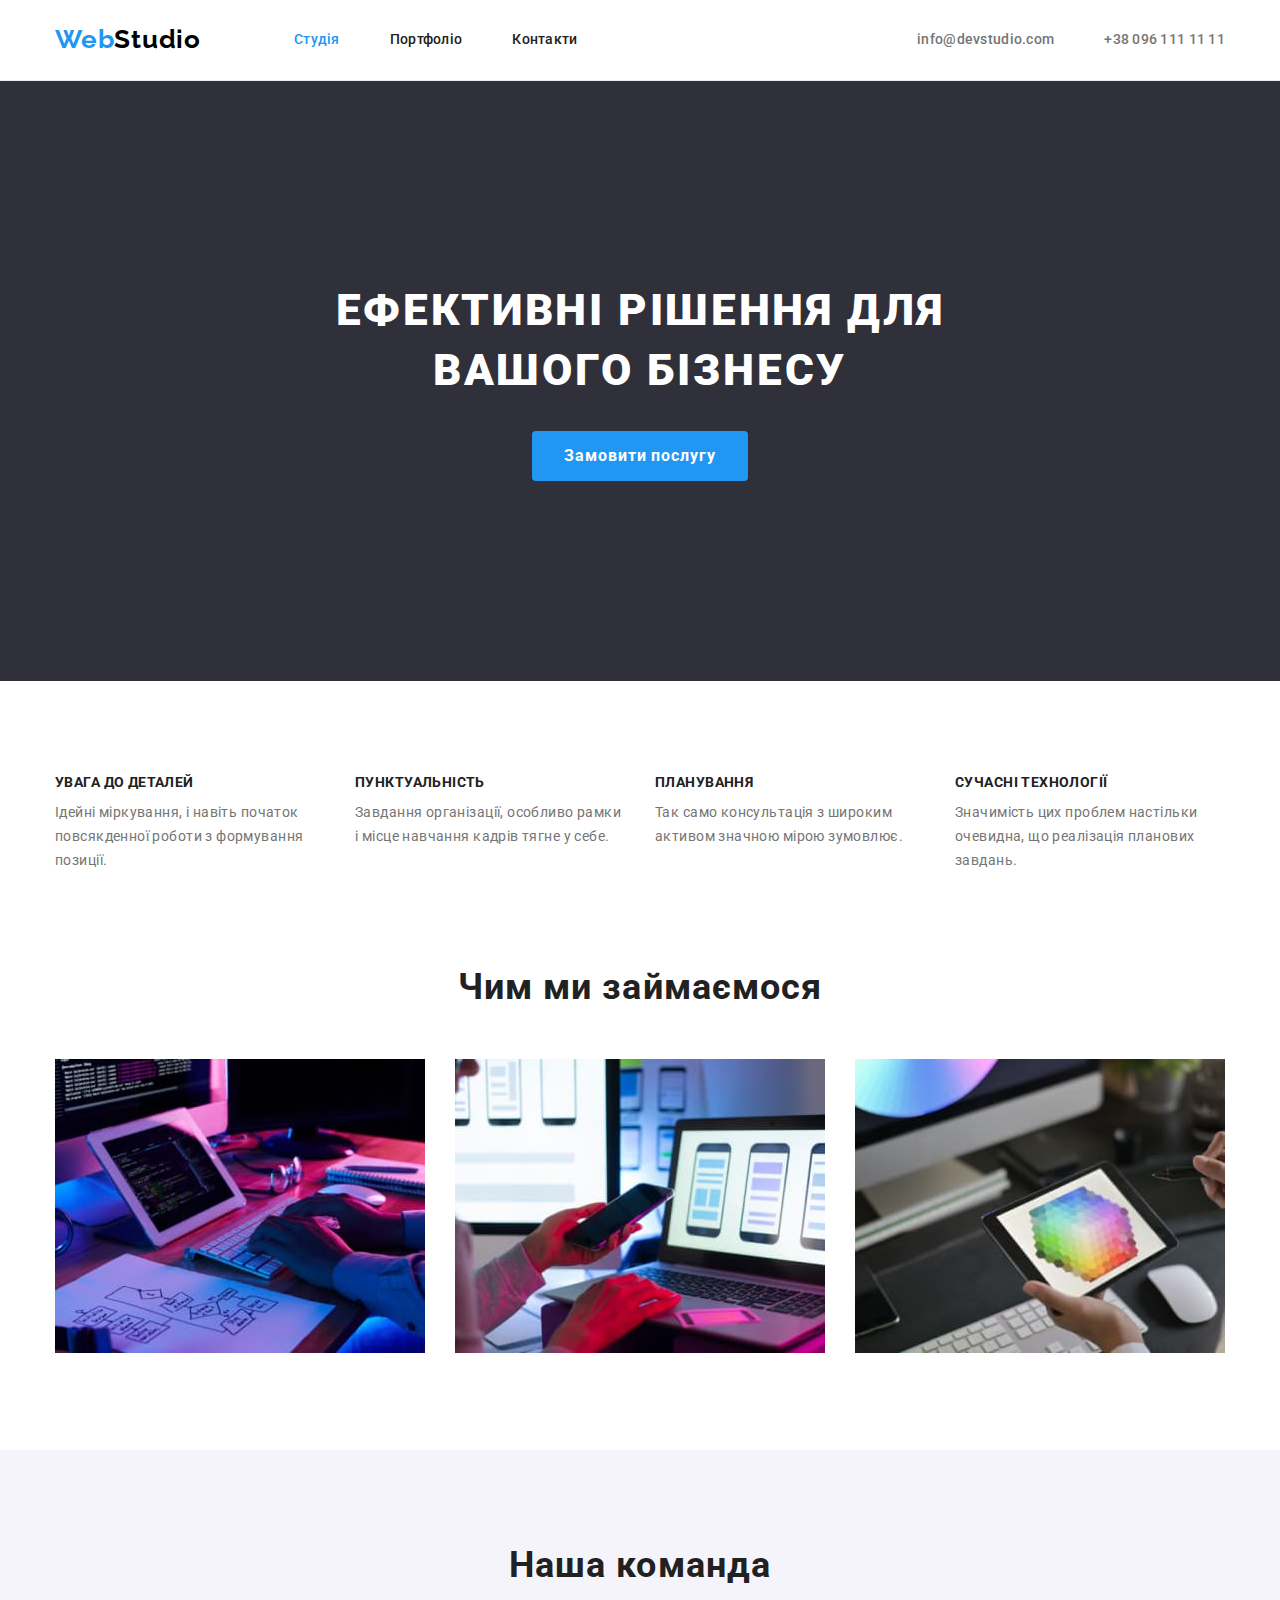
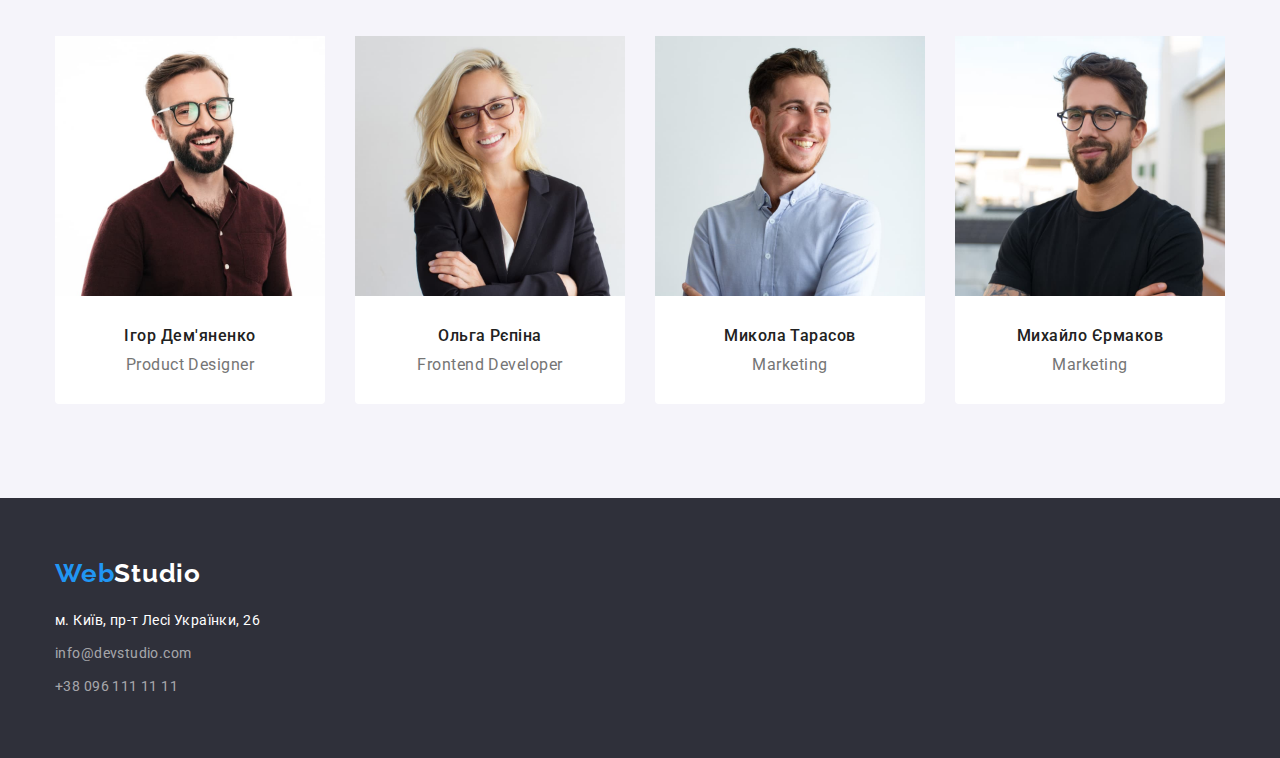
==== index.html @ 51053a0a "Copy from  HW3" ====
<!DOCTYPE html>
<html lang="uk">
<head>
    <meta charset="UTF-8">
    <meta http-equiv="X-UA-Compatible" content="IE=edge">
    <meta name="viewport" content="width=device-width, initial-scale=1.0">
    <link rel="preconnect" href="https://fonts.googleapis.com">
    <link rel="preconnect" href="https://fonts.gstatic.com" crossorigin>
    <link href="https://fonts.googleapis.com/css2?family=Raleway:wght@700&family=Roboto:wght@400;500;700;900&display=swap" rel="stylesheet">
    <link rel="stylesheet" href="https://cdnjs.cloudflare.com/ajax/libs/modern-normalize/1.1.0/modern-normalize.min.css" integrity="sha512-wpPYUAdjBVSE4KJnH1VR1HeZfpl1ub8YT/NKx4PuQ5NmX2tKuGu6U/JRp5y+Y8XG2tV+wKQpNHVUX03MfMFn9Q==" crossorigin="anonymous" referrerpolicy="no-referrer">
    <link rel="stylesheet" href="./css/styles.css">
    <title>WebStudio</title>
</head>
<body>
    <!--Шапка сайта-->
    <header class="header">
        <div class="container">
            <div class="header-container">
                <nav class="header-nav">
                    <a lang="en" href="/" class="logo">Web<span class="logo-header">Studio</span></a>
                    <ul class="site-nav list">
                        <li class="item"><a href="./index.html" class="link current">Студія</a></li>
                        <li class="item"><a href="./portfolio.html" class="link">Портфоліо</a></li>
                        <li class="item"><a href="#" class="link">Контакти</a></li>
                     </ul>
                </nav>
                <ul class="contacts list">
                    <li><a href="mailto:info@devstudio.com" class="link">info@devstudio.com</a></li>
                    <li><a href="tel:+380961111111" class="link">+38 096 111 11 11</a></li>
                </ul>
            </div>
        </div>
    </header>
    <main>
        <!--Слоган-->
        <section class="slogan">
            <h1 class="slogan-title">Ефективні рішення для вашого бізнесу</h1>
            <button type="button" class="btn-order">Замовити послугу</button>
        </section>
        
        <!--Переваги-->
        <section class="section advantages">
            <div class="container">
                <h2 class="section-title visually-hidden">Наші переваги</h2>
                <ul class="advantage-list list">
                    <li class="item">
                        <h3 class="title">Увага до деталей</h3>
                        <p class="text">Ідейні міркування, і навіть початок повсякденної роботи з формування позиції.</p>
                    </li>
                    <li class="item">
                        <h3 class="title">Пунктуальність</h3>
                        <p class="text">Завдання організації, особливо рамки і місце навчання кадрів тягне у себе.</p>
                    </li>
                    <li class="item">
                        <h3 class="title">Планування</h3>
                        <p class="text">Так само консультація з широким активом значною мірою зумовлює.</p>
                    </li>
                    <li class="item">
                        <h3 class="title">Сучасні технології</h3>
                        <p class="text">Значимість цих проблем настільки очевидна, що реалізація планових завдань.</p>             
                    </li>
                </ul>
            </div>
        </section>

        <!--Чим ми займаємося-->
        <section class="section work">
            <div class="container">
                <h2 class="section-title">Чим ми займаємося</h2>
                <ul class="work-list list">
                <li><img width="370" src="./images/printing-code-on-tablet-using-keyboard.jpg" alt="Розробник друкує код згідно з блок-схемою."></li>
                <li><img width="370" src="./images/selection-layout-on-laptop-screen.jpg" alt="Дівчина на ноутбуці підбирає дизайн відображення контенту на смартфоні."></li>
                <li><img width="370" src="./images/hexagonal-palette-ontablet-screen.jpg" alt="Дизайнер підбирає кольорову гамму на планшеті."></li>
                </ul>
            </div>
        </section>

        <!--Наша команда-->
        <section class="section team">
            <div class="container">
                <h2 class="section-title">Наша команда</h2>
                <ul class="team-list list">
                    <li class="item">
                        <img class="img" width="270" src="./images/ihor-demianenko.jpg" alt="Дизайнер проекту.">
                        <div class="card">
                            <h3 class="title">Ігор Дем'яненко</h3>
                            <p class="text" lang="en">Product Designer</p>
                        </div>
                     </li>
                    <li class="item">
                        <img class="img" width="270" src="./images/olha-riepina.jpg" alt="Фронтенд розробник.">
                        <div class="card">
                            <h3 class="title">Ольга Рєпіна</h3>
                            <p class="text" lang="en">Frontend Developer</p>
                        </div>        
                    </li>
                    <li class="item">
                        <img class="img" width="270" src="./images/mykola-tarasov.jpg" alt="Маркетолог.">
                        <div class="card">
                            <h3 class="title">Микола Тарасов</h3>
                            <p class="text" lang="en">Marketing</p>
                        </div>
                    </li>
                    <li class="item">
                        <img class="img" width="270" src="./images/mykhailo-yermakov.jpg" alt="Маркетолог.">
                        <div class="card">
                            <h3 class="title">Михайло Єрмаков</h3>
                            <p class="text" lang="en">Marketing</p>
                        </div>
                    </li>
                </ul>
            </div>
        </section>      
    </main>
    <!--Підвал сайту-->
    <footer class="footer">
        <div class="container">
            <a lang="en" href="/" class="logo">Web<span class="logo-footer">Studio</span></a>
            <address class="address">
            <ul class="list">
                <li><a href="https://goo.gl/maps/CPtrU1FHBa2aNyZL9" target="_blank" rel="noopener noreferrer nofollow" class="location link">м. Київ, пр-т Лесі Українки, 26</a></li>
                <li><a href="mailto:info@devstudio.com" class="mail link">info@devstudio.com</a></li>
                <li><a href="tel:+380961111111" class="tel link">+38 096 111 11 11</a></li>
            </ul>
            </address>
        </div>
    </footer>
</body>
</html>
---- css/styles.css ----
:root {
    --primary-text-color: #757575;
    --secondary-text-color: #212121;
    --slogan-text-color: #FFFFFF;
    --location-text-color: #FFFFFF;
    --accent-color: #2196F3;
    --logo-header: #000000;
    --logo-footer: #FFFFFF;
    --main-background-color: #FFFFFF;
    --secondary-background-color: #2F303A;
    --team-backgrond-color: #F5F4FA;
    --footer-text-color: #FFFFFF96;
    --btn-accent-text-color: #FFFFFF;
    --btn-filter-bcg-color: #F5F4FA;
    --btn-filter-border-color: transparent;
    --header-line-border-color: #ECECEC;
}

html {
    box-sizing: border-box;
}

*,
*::before,
*::after {
    box-sizing: inherit;
}

body {
    margin: 0;

    background-color: var(--main-background-color);
    color: var(--primary-text-color);

    font-family: 'Roboto', sans-serif;
    
    font-size: 14px;    
}

/* Styles reset*/

h1,
h2,
h3,
h4,
h5,
h6,
p {
    margin: 0;
}

.list {
    margin-top: 0;
    margin-bottom: 0;
    padding-left: 0;

    list-style: none;
}

.link {
    text-decoration: none;
    font-style: none;
}

.visually-hidden {
    position: absolute;
    white-space: nowrap;
    width: 1px;
    height: 1px;
    overflow: hidden;
    border: 0;
    padding: 0;
    clip: rect(0, 0, 0, 0);
    clip-path: inset(50%);
    margin: -1px;
}

/* Container*/

.container {
    margin-left: auto;
    margin-right: auto;
    padding-left: 15px;
    padding-right: 15px;

    width: 1200px;
}

/*Header*/

.header {
    border-bottom: 1px solid var(--header-line-border-color);
}

.header-container {
    display: flex;
    justify-content: space-between;
    align-items: center;
}

.header-nav {
    display: flex;    
    align-items: center;
    gap: 93px;
}

/* Logo */

.header .logo {
        display: inline-block;
        padding-top: 24px;
        padding-bottom: 25px;
}

.logo {
    color: var(--accent-color);

    font-family: 'Raleway', sans-serif;
    text-decoration: none;
    font-weight: 700;
    font-size: 26px;
    line-height: 1.19;
    letter-spacing: 0.03em;
}

.logo-header {   
    color: var(--logo-header);
}

/* Site nav */

.site-nav {
    display: flex;
    align-items: center;
    gap: 50px;

    font-weight: 500;
    line-height: 1.14;
    letter-spacing: 0.02em;
}

.site-nav .link {
        display: inline-block;
        padding-top: 32px;
        padding-bottom: 32px;
    
    color: var(--secondary-text-color);
}

.site-nav .link:hover,
.site-nav .link:focus {
    color: var(--accent-color);
}

.site-nav .current {
    color: var(--accent-color);
}

/* Contacts */

.contacts {
    display: flex;
    gap: 50px;
    
    font-weight: 500;
    line-height: 1.14;
    letter-spacing: 0.02em;
}

.contacts .link {
    display: inline-block;
    padding-top: 32px;
    padding-bottom: 32px;

    color: var(--primary-text-color);
}

.contacts .link:hover,
.contacts .link:focus {
    color: var(--accent-color);
}

/* Main */

.slogan {
    padding-top: 200px;
    padding-bottom: 200px;

    background-color: var(--secondary-background-color);

    text-align: center;
}

.slogan-title {     
    margin-bottom: 30px;
    margin-left: auto;
    margin-right: auto;      

    color: var(--slogan-text-color);

    max-width: 696px;
    font-weight: 900;
    font-size: 44px;
    line-height: 1.36;
    letter-spacing: 0.06em;
    text-transform: uppercase;
}

.btn-order {
    display: inline-block;
    margin-left: auto;
    margin-right: auto;    
    padding: 10px 32px;
    border-radius: 4px;

    background-color: var(--accent-color);
    color: var(--btn-accent-text-color);

    border-width: 0px;
    font-family: inherit;
    font-weight: 700;
    font-size: 16px;
    line-height: 1.88;
    letter-spacing: 0.06em;

    cursor: pointer;
}

    /* Section */

.section {
    padding-top: 94px;
    padding-bottom: 94px;
}

.section-title {
    color: var(--secondary-text-color);

    font-size: 36px;
    line-height: 1.17;
    text-align: center;
    letter-spacing: 0.03em;
}

        /*Work*/

.section.work {
    padding-top: 0;
}

.work-list {
    display: flex;
    justify-content: space-between;
}

        /* Advantages */

.advantage-list {
    display: flex;
    justify-content: space-between;
}

.advantages .item {
    max-width: 270px;
}

.advantages .title {
    margin-bottom: 10px;

    color: var(--secondary-text-color);

    font-size: 14px;
    line-height: 1.14;
    text-transform: uppercase;
    letter-spacing: 0.03em;
}

.advantages .text {   
    font-weight: 400;
    line-height: 1.71;
    letter-spacing: 0.03em;
}

        /*Our Work*/

.work {
    margin-top: 0px;
}

.work .section-title {
    margin-bottom: 50px;
}
        /* Team */

.team {
    padding-top: 94px;
    padding-bottom: 94px;

    background-color: var(--team-backgrond-color);
}

.team .section-title {
    margin-bottom: 50px;
}

.team-list {
    display: flex;
    justify-content: space-between;


    text-align: center;
}


.team .card {
    padding-top: 30px;
    padding-bottom: 30px;
    width: 270px;

    background-color: var(--main-background-color);

    border-radius: 0px 0px 4px 4px;
}

.team .title {
    margin-bottom: 10px;

    color: var(--secondary-text-color);

    font-weight: 500;
    font-size: 16px;
    line-height: 1.19; 
    text-align: center;
    letter-spacing: 0.03em;
}

.team .text { 
    font-weight: 400;
    font-size: 16px;
    line-height: 1.19;
    text-align: center;
    letter-spacing: 0.03em;   
}

.team .img {
    display: block;

    max-width: 100%;
    height: auto;
}

        /* Portfolio - Filter */

.btn-filter {
    padding: 6px 22px;
    border-radius: 4px;

    background-color: var(--btn-filter-bcg-color);
    color: var(--secondary-text-color);
    border-color: var(--btn-filter-border-color);

    font-family: inherit;    
    font-weight: 500;
    font-size: 16px;
    line-height: 1.62;    
    letter-spacing: inherit;
    letter-spacing: 0.03em;

    cursor: pointer;
}

.btn-filter:hover,
.btn-filter:focus {
    background-color: var(--accent-color);
    color: var(--btn-accent-text-color);
    border-color: var(--btn-filter-border-color);
}


        /*Filter Portfolio*/

.filter-list {
    display: flex;
    justify-content: center;
    gap:  8px;

    margin-bottom: 50px;
}

         /*Projects Portfolio*/

.projects-list {
    display: flex;
    flex-wrap: wrap;
    gap: 30px;
}

.projects-list .card {
    flex-basis: calc((100% - 2*30px) / 3);
}

.projects .title {
    color: var(--secondary-text-color);

    font-size: 18px;
    line-height: 2;    
    letter-spacing: 0.06em;
}

.projects .type {
    color: var(--primary-text-color);

    font-weight: 400;
    font-size: 16px;
    line-height: 1.88;
    letter-spacing: 0.03em;
}

.caption {
    padding: 20px 24px;

    width: 370px;
    border-left: 1px solid #EEEEEE;
    border-right: 1px solid #EEEEEE;
    border-bottom: 1px solid #EEEEEE;
}

.card .img {
    display: block;
    
    max-width: 100%;
    height: auto;
}

/* Footer */

.footer {
    padding-top: 60px;
    padding-bottom: 60px;

    background-color: var(--secondary-background-color);
}

.footer .logo {
    display: inline-block;
    margin-bottom: 20px;
}

.logo-footer {
    color: var(--logo-footer);
}

    /* Address */


.address .link {
    display: inline-block;
    margin-bottom: 9px;

    color: var(--footer-text-color);

    font-weight: 400;
    font-style: normal;
    line-height: 1.71;
    letter-spacing: 0.03em;
}

.address .link:hover,
.address .link:focus {
    color: var(--accent-color);    
}

.address .location {
    color: var(--location-text-color);
}

.address .tel {
    display: inlinea-block;
    margin-bottom: 0px;
}
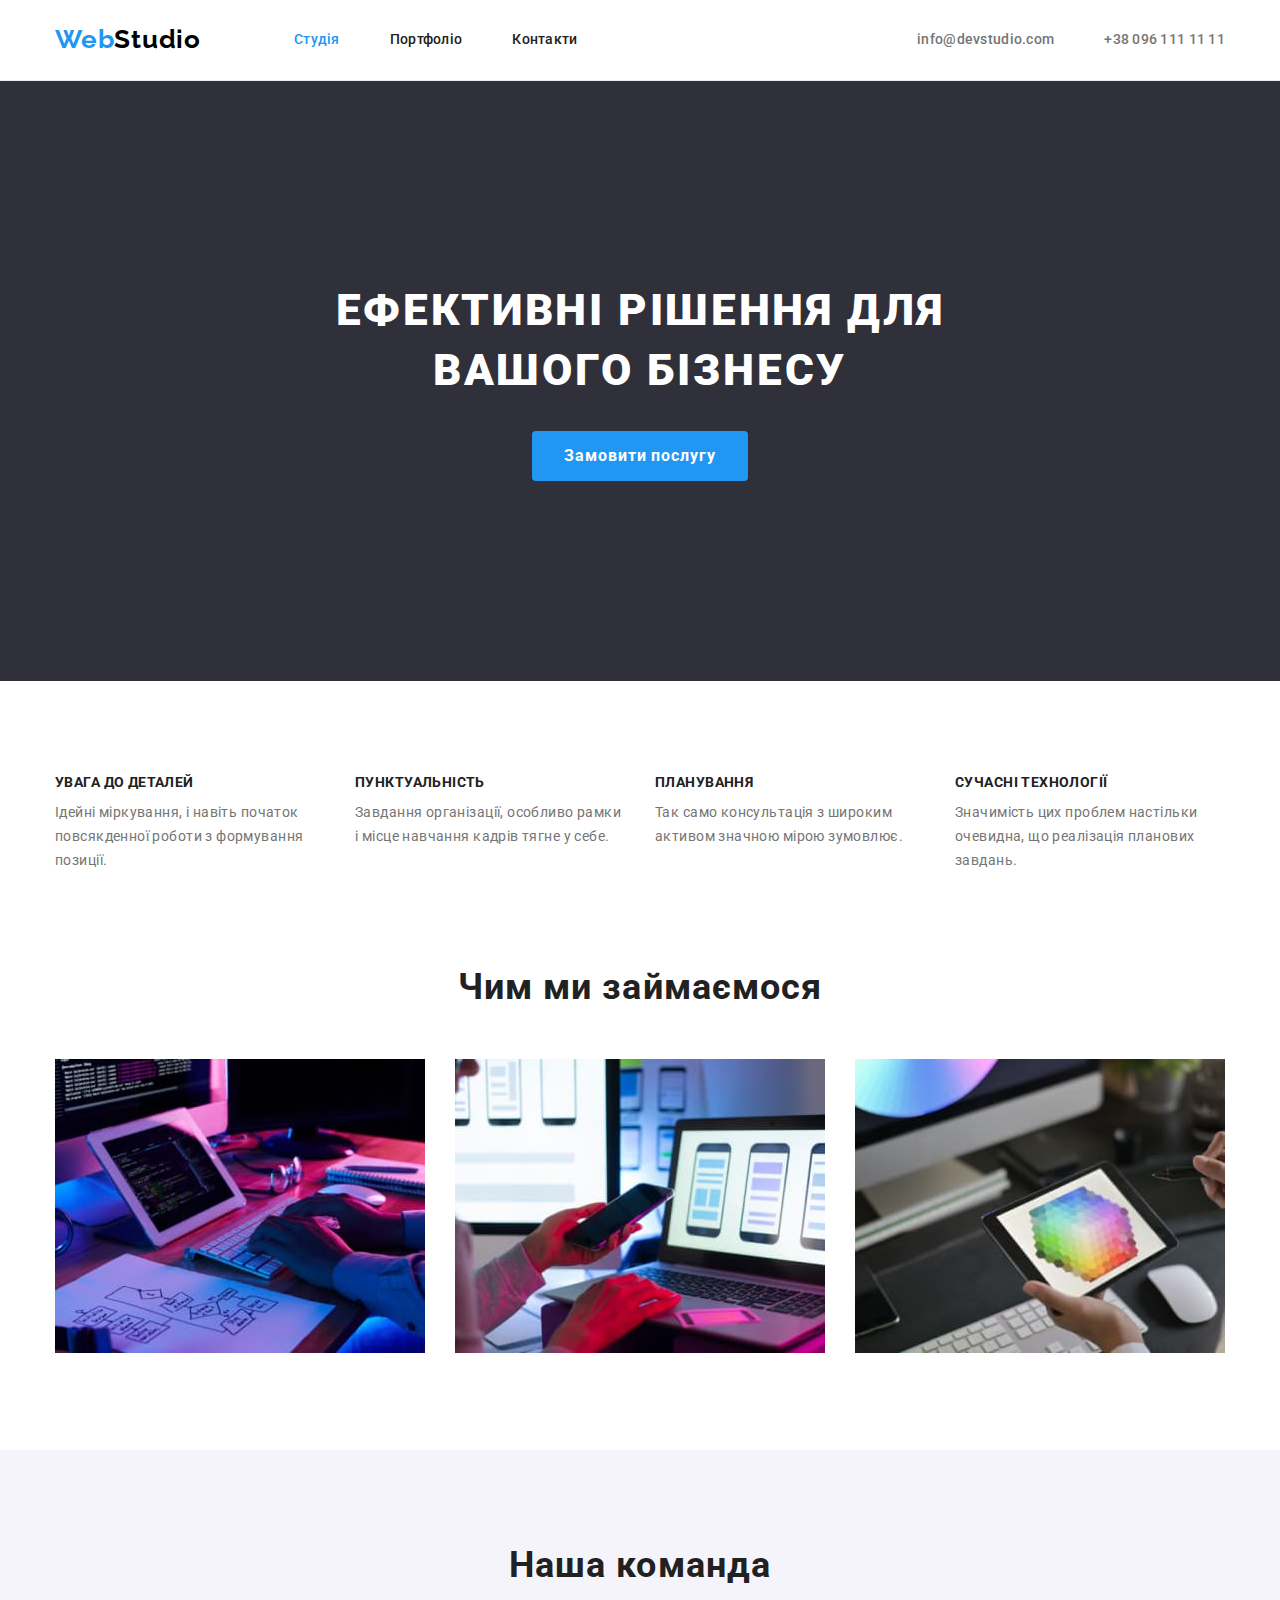
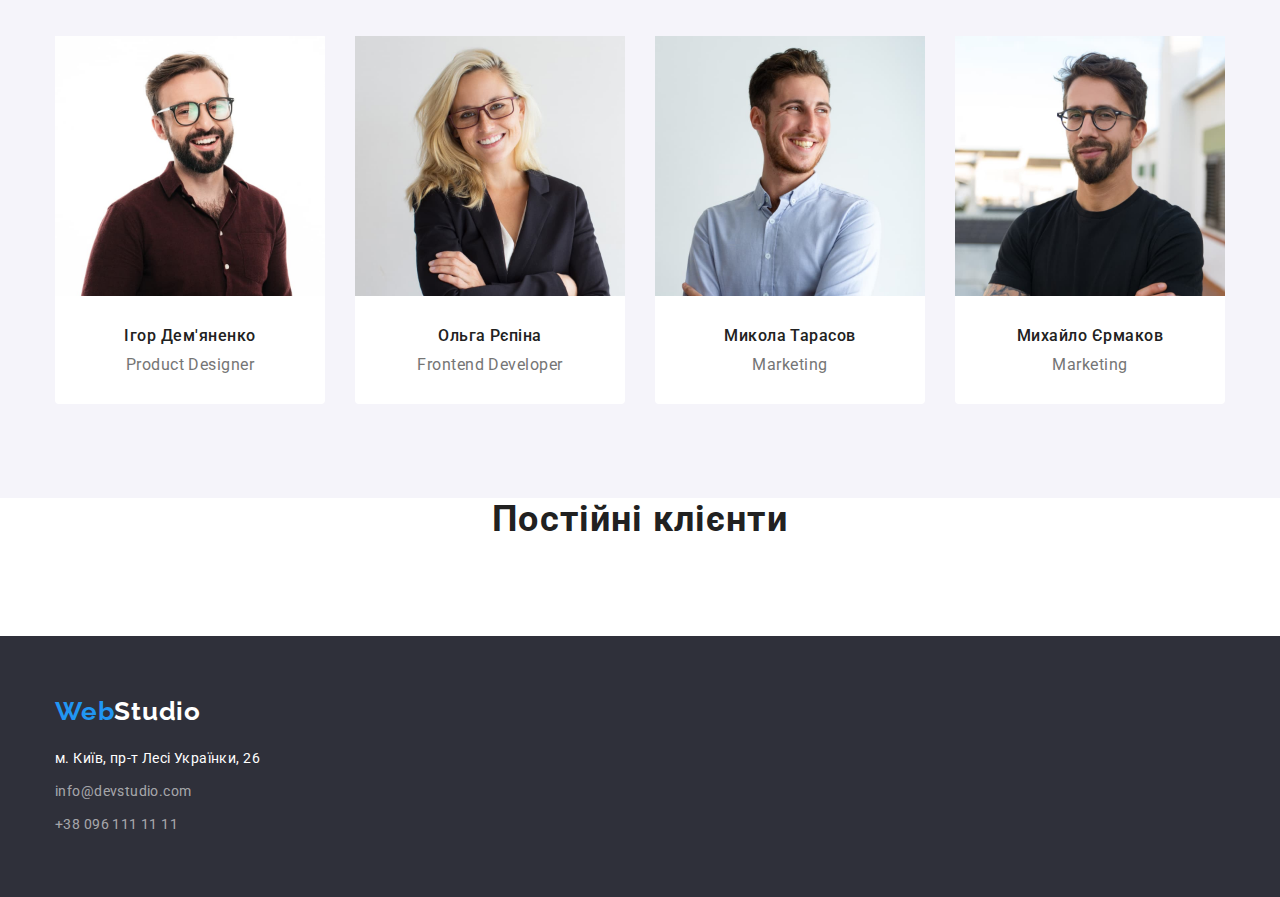
==== commit 9cfb9f03: "Add section Clients" ====
--- a/index.html
+++ b/index.html
@@ -110,7 +110,38 @@
                     </li>
                 </ul>
             </div>
-        </section>      
+        </section>
+        <section class="sectiion clients">
+            <div class="container">
+                <h2 class="section-title">Постійні клієнти</h2>
+                <ul class="list">
+                    <li><a href="#" class="link">
+                            <img src="" alt="">
+                        </a>
+                    </li>
+                    <li><a href="#" class="link">
+                            <img src="" alt="">
+                        </a>
+                    </li>
+                    <li><a href="#" class="link">
+                            <img src="" alt="">
+                        </a>
+                    </li>
+                    <li><a href="#" class="link">
+                            <img src="" alt="">
+                        </a>
+                    </li>
+                    <li><a href="#" class="link">
+                            <img src="" alt="">
+                        </a>
+                    </li>
+                    <li><a href="#" class="link">
+                            <img src="" alt="">
+                        </a>
+                    </li>
+                </ul>
+            </div>
+        </section>       
     </main>
     <!--Підвал сайту-->
     <footer class="footer">
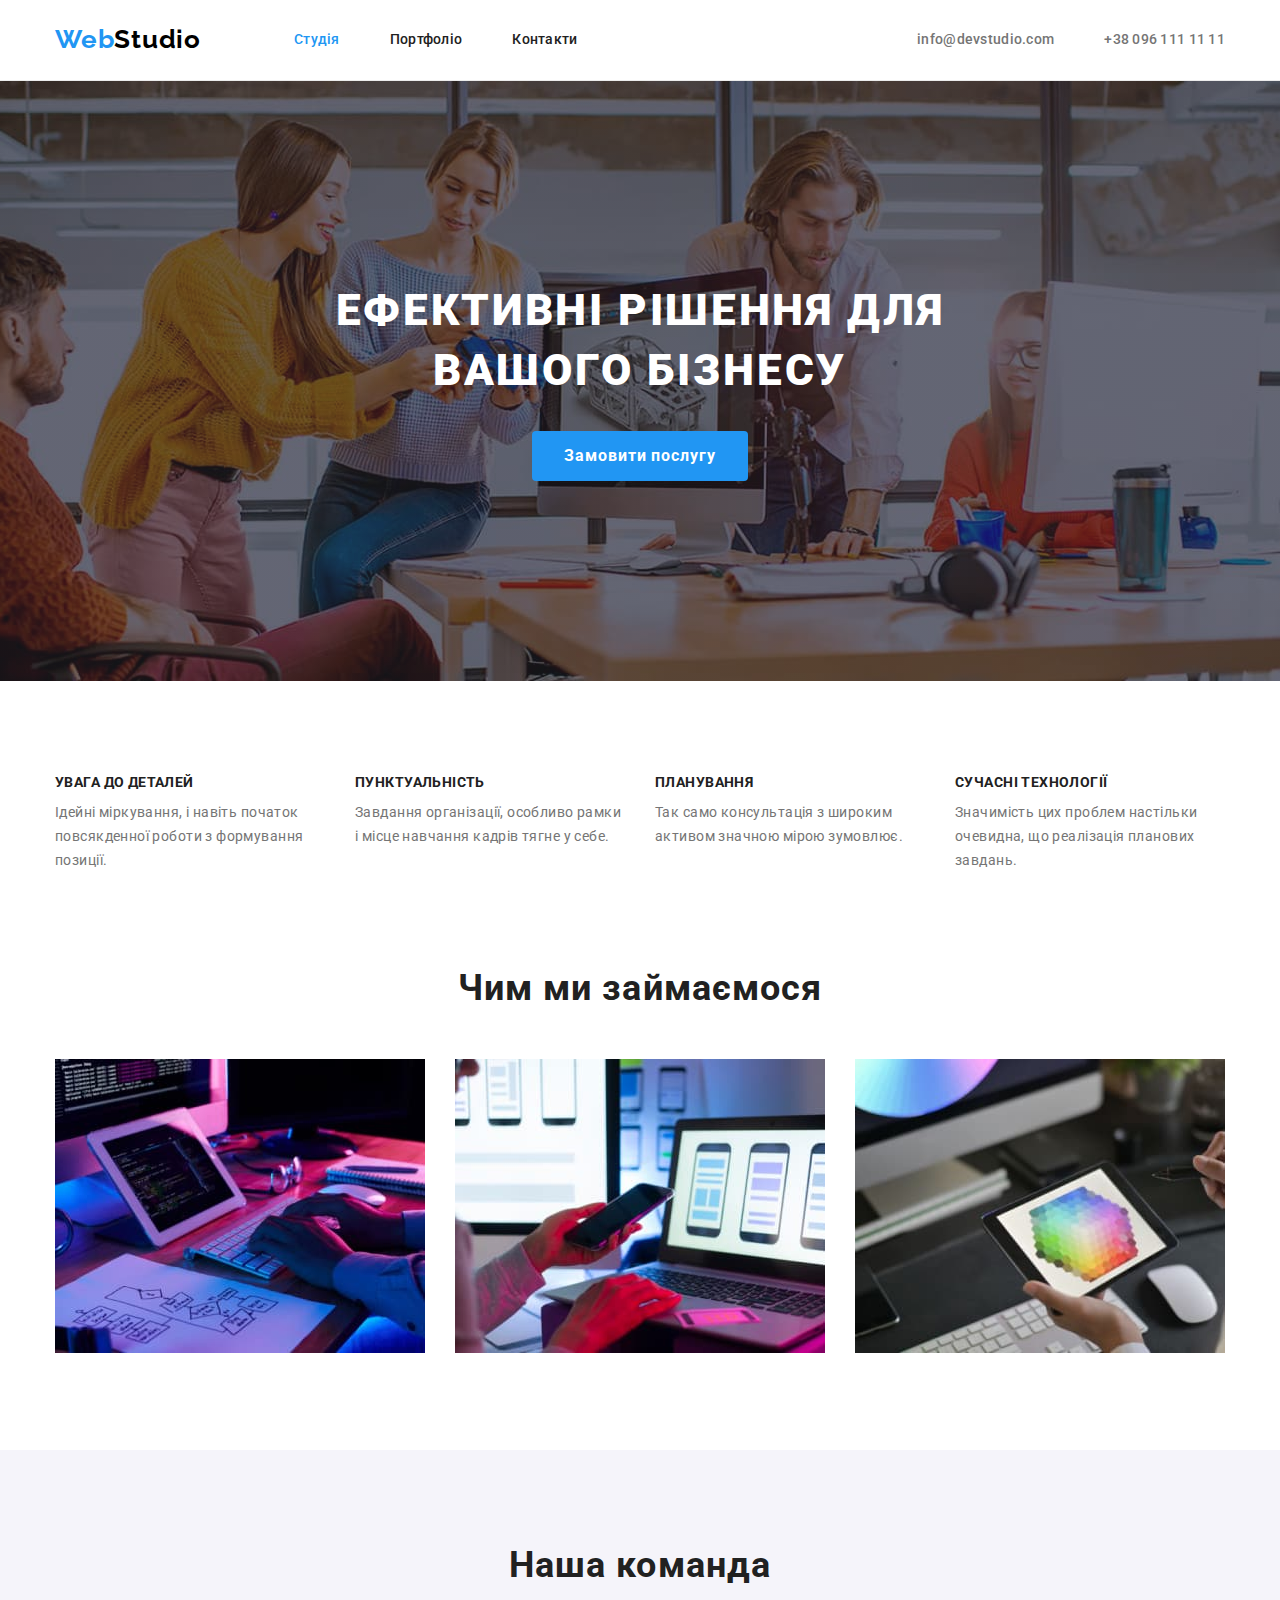
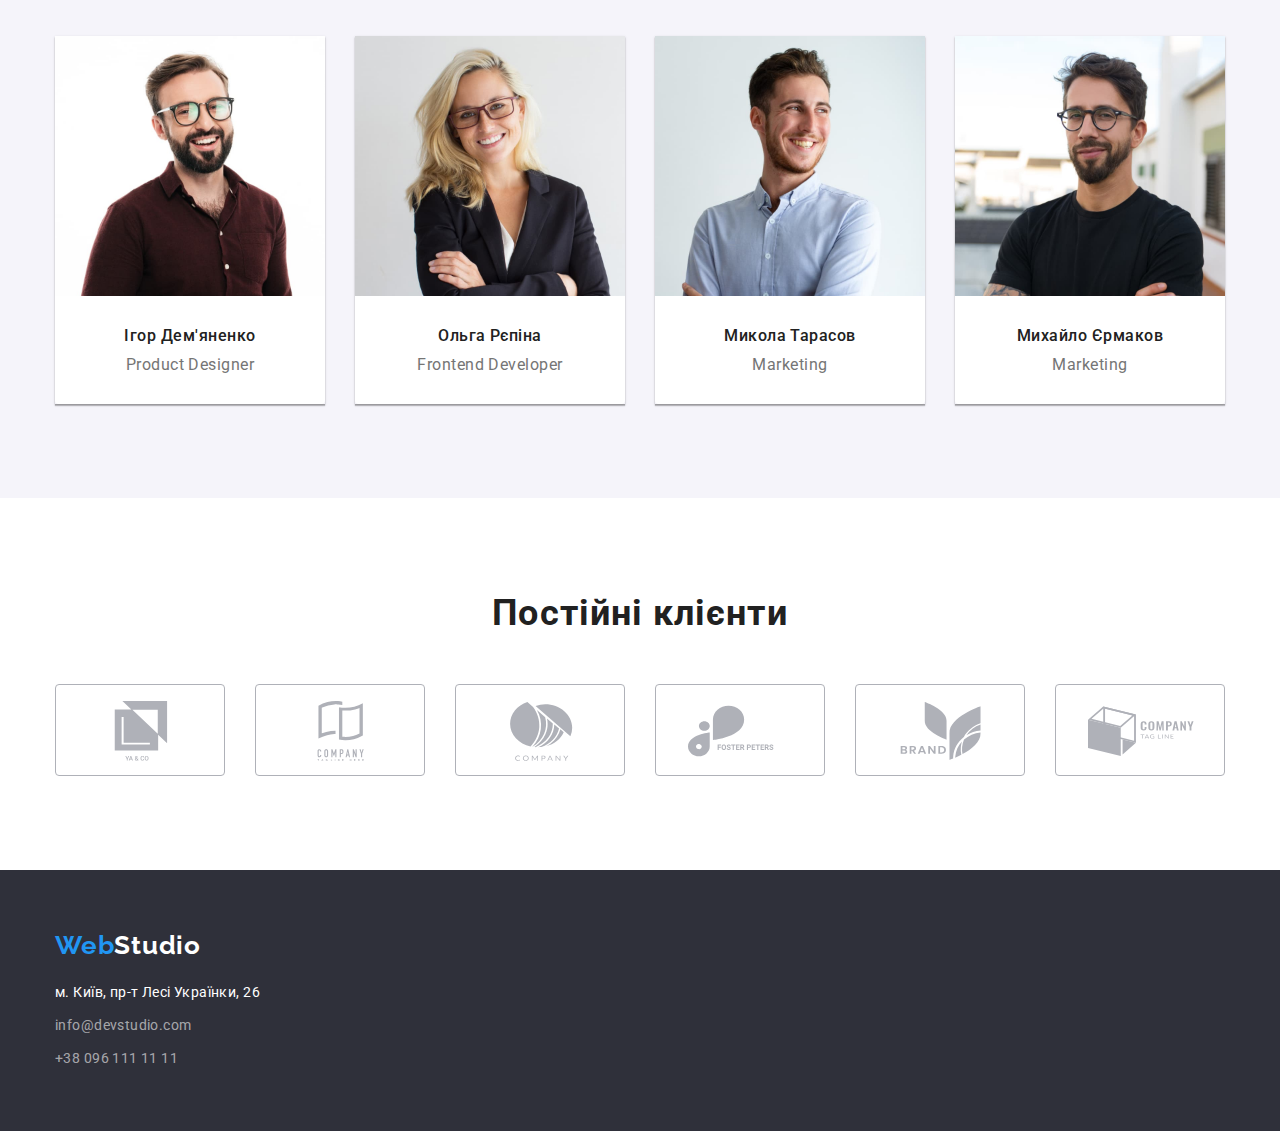
==== commit 488906c1: "Create Clients in index.html + Optimized :root" ====
--- a/index.html
+++ b/index.html
@@ -35,7 +35,7 @@
         <!--Слоган-->
         <section class="slogan">
             <h1 class="slogan-title">Ефективні рішення для вашого бізнесу</h1>
-            <button type="button" class="btn-order">Замовити послугу</button>
+            <button type="button" class="button btn-order">Замовити послугу</button>
         </section>
         
         <!--Переваги-->
@@ -111,32 +111,50 @@
                 </ul>
             </div>
         </section>
-        <section class="sectiion clients">
+        <section class="section clients">
             <div class="container">
                 <h2 class="section-title">Постійні клієнти</h2>
-                <ul class="list">
-                    <li><a href="#" class="link">
-                            <img src="" alt="">
+                <ul class="clients-list list">
+                    <li class="item">
+                        <a href="#" class="clients-link link">
+                            <svg class="clients-icon">
+                                <use href="./images/icons.svg#icon-client-1"></use>
+                            </svg>
                         </a>
                     </li>
-                    <li><a href="#" class="link">
-                            <img src="" alt="">
+                    <li class="item">
+                        <a href="#" class="clients-link link">
+                            <svg class="clients-icon">
+                                <use href="./images/icons.svg#icon-client-2"></use>
+                            </svg>
                         </a>
                     </li>
-                    <li><a href="#" class="link">
-                            <img src="" alt="">
+                    <li class="item">
+                        <a href="#" class="clients-link link">
+                            <svg class="clients-icon">
+                                <use href="./images/icons.svg#icon-client-3"></use>
+                            </svg>
                         </a>
                     </li>
-                    <li><a href="#" class="link">
-                            <img src="" alt="">
+                    <li class="item">
+                        <a href="#" class="clients-link link">
+                            <svg class="clients-icon">
+                                <use href="./images/icons.svg#icon-client-4"></use>
+                            </svg>
                         </a>
                     </li>
-                    <li><a href="#" class="link">
-                            <img src="" alt="">
+                    <li class="item">
+                        <a href="#" class="clients-link link">
+                            <svg class="clients-icon">
+                                <use href="./images/icons.svg#icon-client-5"></use>
+                            </svg>
                         </a>
                     </li>
-                    <li><a href="#" class="link">
-                            <img src="" alt="">
+                    <li class="item">
+                        <a href="#" class="clients-link link">
+                            <svg class="clients-icon">
+                                <use href="./images/icons.svg#icon-client-6"></use>
+                            </svg>
                         </a>
                     </li>
                 </ul>
--- a/css/styles.css
+++ b/css/styles.css
@@ -1,20 +1,24 @@
 
 :root {
+    --main-background-color: #FFFFFF;
+    --secondary-background-color: #2F303A;
     --primary-text-color: #757575;
-    --secondary-text-color: #212121;
-    --slogan-text-color: #FFFFFF;
-    --location-text-color: #FFFFFF;
+    --secondary-text-color: #212121;    
     --accent-color: #2196F3;
     --logo-header: #000000;
     --logo-footer: #FFFFFF;
-    --main-background-color: #FFFFFF;
-    --secondary-background-color: #2F303A;
+    --header-line-border-color: #ECECEC;
+    --slogan-text-color: #FFFFFF;    
     --team-backgrond-color: #F5F4FA;
-    --footer-text-color: #FFFFFF96;
+    --socials-icon-fill: #AFB1B8;
+    --clients-icon-fill: #AFB1B8;
+    --clients-border-color: #AFB1B8;
     --btn-accent-text-color: #FFFFFF;
     --btn-filter-bcg-color: #F5F4FA;
-    --btn-filter-border-color: transparent;
-    --header-line-border-color: #ECECEC;
+    --btn-filter-border-color: transparent;    
+    --project-caption-border-color: #EEEEEE;
+    --footer-text-color: #FFFFFF96;
+    --location-text-color: #FFFFFF;
 }
 
 html {
@@ -34,8 +38,8 @@
     color: var(--primary-text-color);
 
     font-family: 'Roboto', sans-serif;
-    
-    font-size: 14px;    
+    font-size: 14px;
+
 }
 
 /* Styles reset*/
@@ -48,6 +52,11 @@
 h6,
 p {
     margin: 0;
+}
+
+.button {
+    padding: 0;
+    border: 0;
 }
 
 .list {
@@ -184,10 +193,17 @@
 /* Main */
 
 .slogan {
+    max-width: 1600px;
+    height: 600px;
     padding-top: 200px;
     padding-bottom: 200px;
-
+    margin-left: auto;
+    margin-right: auto;
+    
     background-color: var(--secondary-background-color);
+    background-image: linear-gradient(rgba(47, 48, 58, 0.4), rgba(47, 48, 58, 0.4)), url(../images/background-slogan.jpg);
+    background-size: cover;
+    background-position: center;
 
     text-align: center;
 }
@@ -216,6 +232,7 @@
 
     background-color: var(--accent-color);
     color: var(--btn-accent-text-color);
+    border-color: var(--accent-color);
 
     border-width: 0px;
     font-family: inherit;
@@ -227,6 +244,11 @@
     cursor: pointer;
 }
 
+/* .btn-order:hover,
+.btn-order:focus {
+    outline: 0;
+} */
+
     /* Section */
 
 .section {
@@ -310,6 +332,10 @@
 
 
     text-align: center;
+}
+
+.team .item {
+    box-shadow: 0px 1px 3px rgba(0, 0, 0, 0.12), 0px 1px 1px rgba(0, 0, 0, 0.14), 0px 2px 1px rgba(0, 0, 0, 0.2);
 }
 
 
@@ -350,6 +376,45 @@
     height: auto;
 }
 
+        /* Clients */
+
+.clients .section-title {
+    margin-bottom: 50px;
+}
+
+.clients-list {
+    display: flex;
+    justify-content: space-between;
+}
+
+.clients .link {
+    display: block; 
+    width: 170px;
+    height: 92px;
+    padding: 16px 32px;
+
+    border: 1px solid var(--clients-border-color);
+    border-radius: 4px;
+}
+
+.clients-link:hover .clients-icon
+ {
+    fill: var(--accent-color);    
+}
+
+.clients-link:hover {
+    border-color: var(--accent-color);
+}
+
+.clients-icon {
+    display: block;
+    width: 106px;
+    height: 60px;
+        
+    background-color: var(--main-background-color);
+    fill: var(--clients-icon-fill);
+}
+
         /* Portfolio - Filter */
 
 .btn-filter {
@@ -368,13 +433,21 @@
     letter-spacing: 0.03em;
 
     cursor: pointer;
+
+    border: none;
 }
 
 .btn-filter:hover,
-.btn-filter:focus {
+.btn-filter:focus,
+.btn-filter:active {
     background-color: var(--accent-color);
     color: var(--btn-accent-text-color);
     border-color: var(--btn-filter-border-color);
+
+    box-shadow: 0px 3px 1px rgba(0, 0, 0, 0.1), 0px 1px 2px rgba(0, 0, 0, 0.08), 0px 2px 2px rgba(0, 0, 0, 0.12);
+    
+    border: none;
+    /* outline: none; */
 }
 
 
@@ -421,9 +494,13 @@
     padding: 20px 24px;
 
     width: 370px;
-    border-left: 1px solid #EEEEEE;
-    border-right: 1px solid #EEEEEE;
-    border-bottom: 1px solid #EEEEEE;
+    border-left: 1px solid var(--project-caption-border-color);
+    border-right: 1px solid var(--project-caption-border-color);
+    border-bottom: 1px solid var(--project-caption-border-color);
+}
+
+.card:hover {
+    box-shadow: 0px 1px 1px rgba(0, 0, 0, 0.12), 0px 4px 4px rgba(0, 0, 0, 0.06), 1px 4px 6px rgba(0, 0, 0, 0.16);
 }
 
 .card .img {
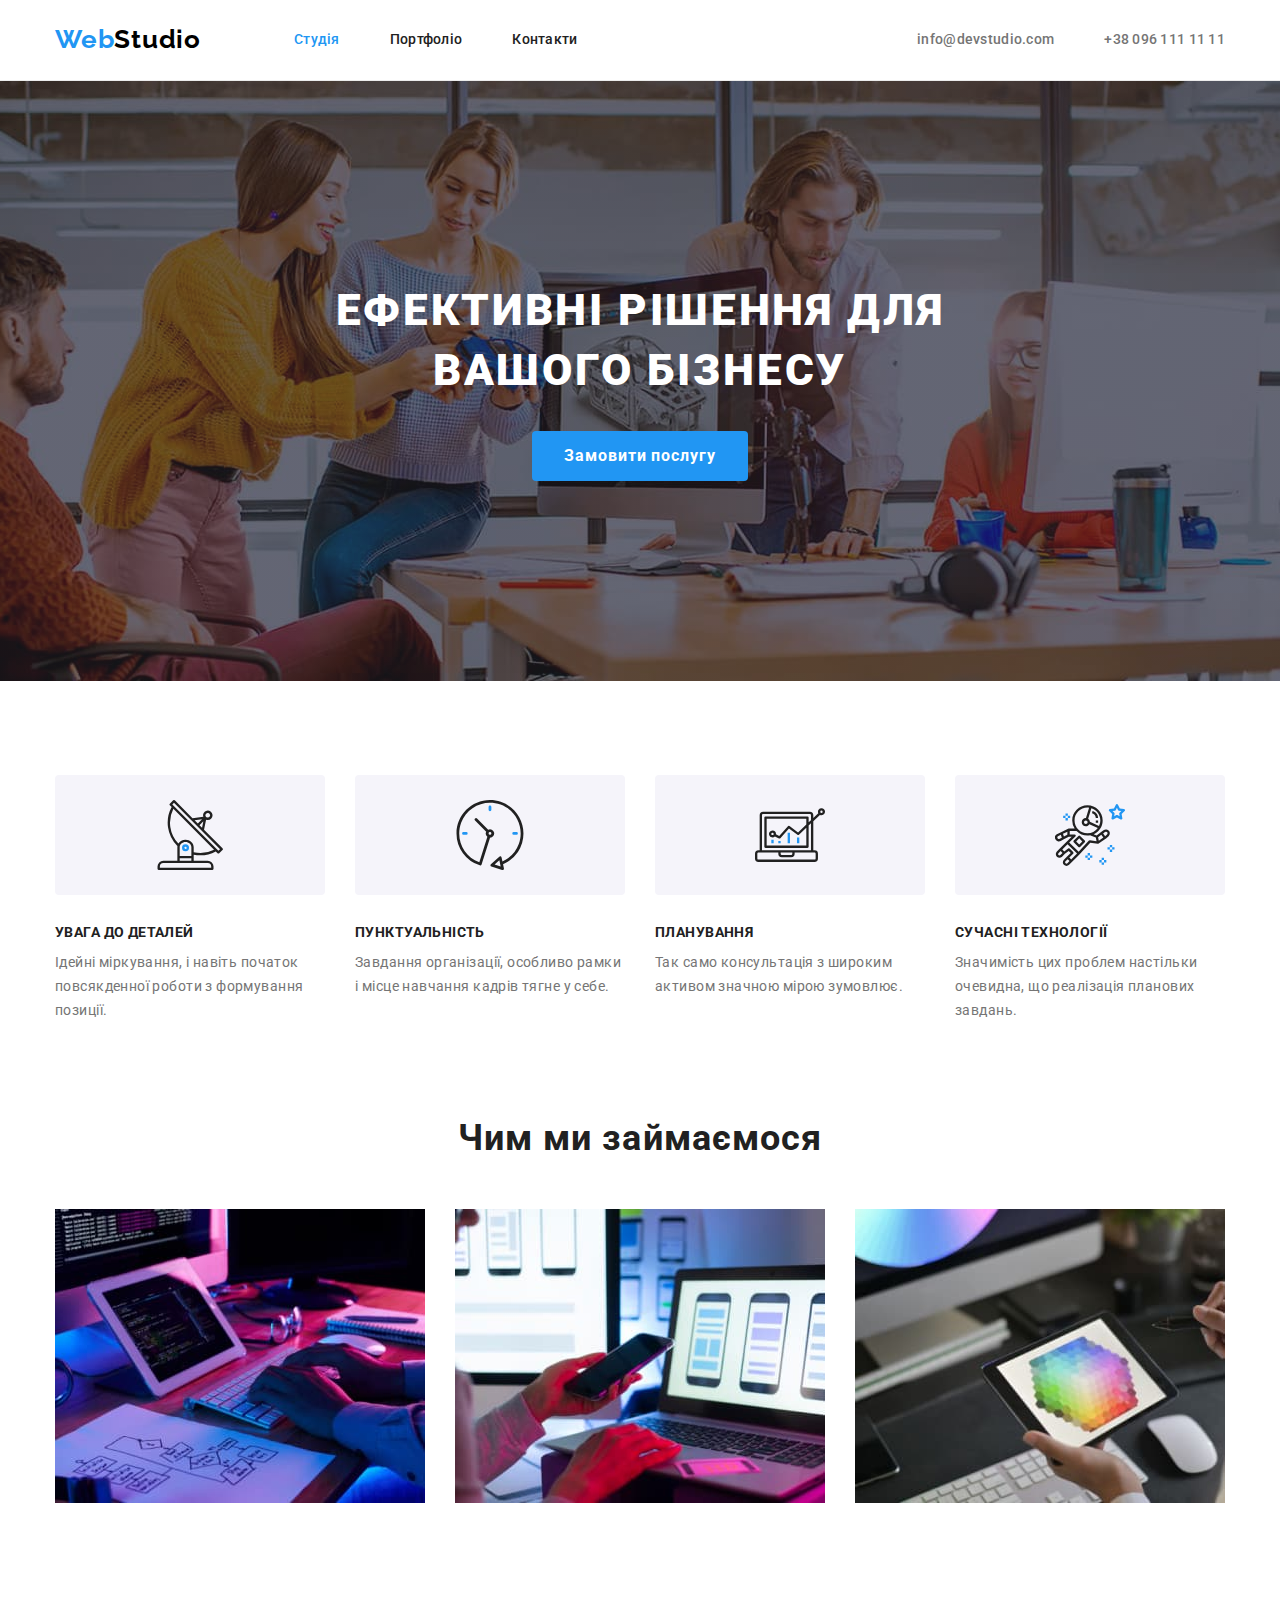
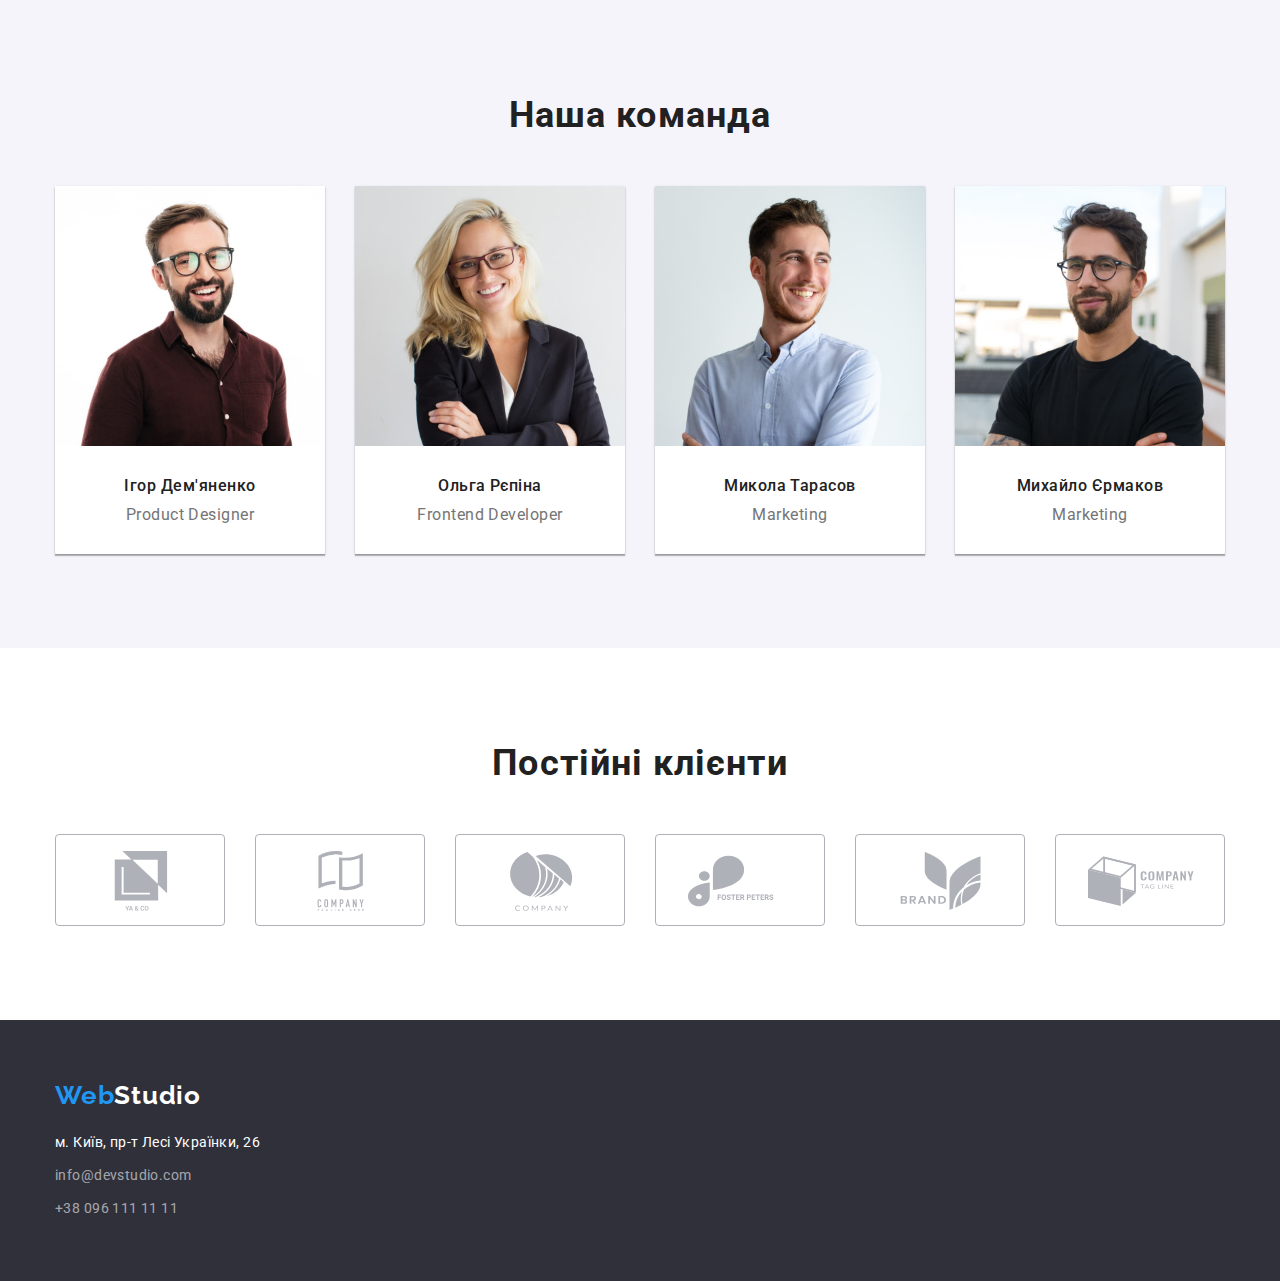
==== commit 26fee395: "Add icons to Advantages" ====
--- a/index.html
+++ b/index.html
@@ -40,22 +40,42 @@
         
         <!--Переваги-->
         <section class="section advantages">
-            <div class="container">
+            <div class="container">                 
                 <h2 class="section-title visually-hidden">Наші переваги</h2>
-                <ul class="advantage-list list">
-                    <li class="item">
+                <ul class="advantages-list list">
+                    <li class="item">
+                        <div class="advantages-box">
+                            <svg class="icon" width="70" height="70">
+                                <use href="./images/icons.svg#icon-antenna"></use>
+                            </svg>
+                        </div>
                         <h3 class="title">Увага до деталей</h3>
                         <p class="text">Ідейні міркування, і навіть початок повсякденної роботи з формування позиції.</p>
                     </li>
                     <li class="item">
+                        <div class="advantages-box">
+                            <svg class="icon" width="70" height="70">
+                                <use href="./images/icons.svg#icon-clock"></use>
+                            </svg>
+                        </div>
                         <h3 class="title">Пунктуальність</h3>
                         <p class="text">Завдання організації, особливо рамки і місце навчання кадрів тягне у себе.</p>
                     </li>
                     <li class="item">
+                        <div class="advantages-box">
+                            <svg class="icon" width="70" height="70">
+                                <use href="./images/icons.svg#icon-diagram"></use>
+                            </svg>
+                        </div>
                         <h3 class="title">Планування</h3>
                         <p class="text">Так само консультація з широким активом значною мірою зумовлює.</p>
                     </li>
                     <li class="item">
+                        <div class="advantages-box">
+                            <svg class="icon" width="70" height="70">
+                                <use href="./images/icons.svg#icon-astronaut"></use>
+                            </svg>
+                        </div>
                         <h3 class="title">Сучасні технології</h3>
                         <p class="text">Значимість цих проблем настільки очевидна, що реалізація планових завдань.</p>             
                     </li>
@@ -111,6 +131,8 @@
                 </ul>
             </div>
         </section>
+
+        <!--Постійні клієнти-->
         <section class="section clients">
             <div class="container">
                 <h2 class="section-title">Постійні клієнти</h2>
@@ -175,4 +197,4 @@
         </div>
     </footer>
 </body>
-</html>
+</html>--- a/css/styles.css
+++ b/css/styles.css
@@ -8,8 +8,9 @@
     --logo-header: #000000;
     --logo-footer: #FFFFFF;
     --header-line-border-color: #ECECEC;
-    --slogan-text-color: #FFFFFF;    
-    --team-backgrond-color: #F5F4FA;
+    --slogan-text-color: #FFFFFF;
+    --advantages-box-background-color: #F5F4FA;
+    --team-background-color: #F5F4FA;
     --socials-icon-fill: #AFB1B8;
     --clients-icon-fill: #AFB1B8;
     --clients-border-color: #AFB1B8;
@@ -278,13 +279,26 @@
 
         /* Advantages */
 
-.advantage-list {
+.advantages-list {
     display: flex;
     justify-content: space-between;
 }
 
 .advantages .item {
     max-width: 270px;
+}
+
+.advantages-box {
+    display: flex;
+    align-items: center;
+    justify-content: center;
+    
+    width: 270px;
+    height: 120px;
+    margin-bottom: 30px;
+    border-radius: 4px;
+
+    background-color: var(--advantages-box-background-color);
 }
 
 .advantages .title {
@@ -319,7 +333,7 @@
     padding-top: 94px;
     padding-bottom: 94px;
 
-    background-color: var(--team-backgrond-color);
+    background-color: var(--team-background-color);
 }
 
 .team .section-title {
@@ -397,8 +411,7 @@
     border-radius: 4px;
 }
 
-.clients-link:hover .clients-icon
- {
+.clients-link:hover .clients-icon {
     fill: var(--accent-color);    
 }
 
@@ -411,7 +424,6 @@
     width: 106px;
     height: 60px;
         
-    background-color: var(--main-background-color);
     fill: var(--clients-icon-fill);
 }
 
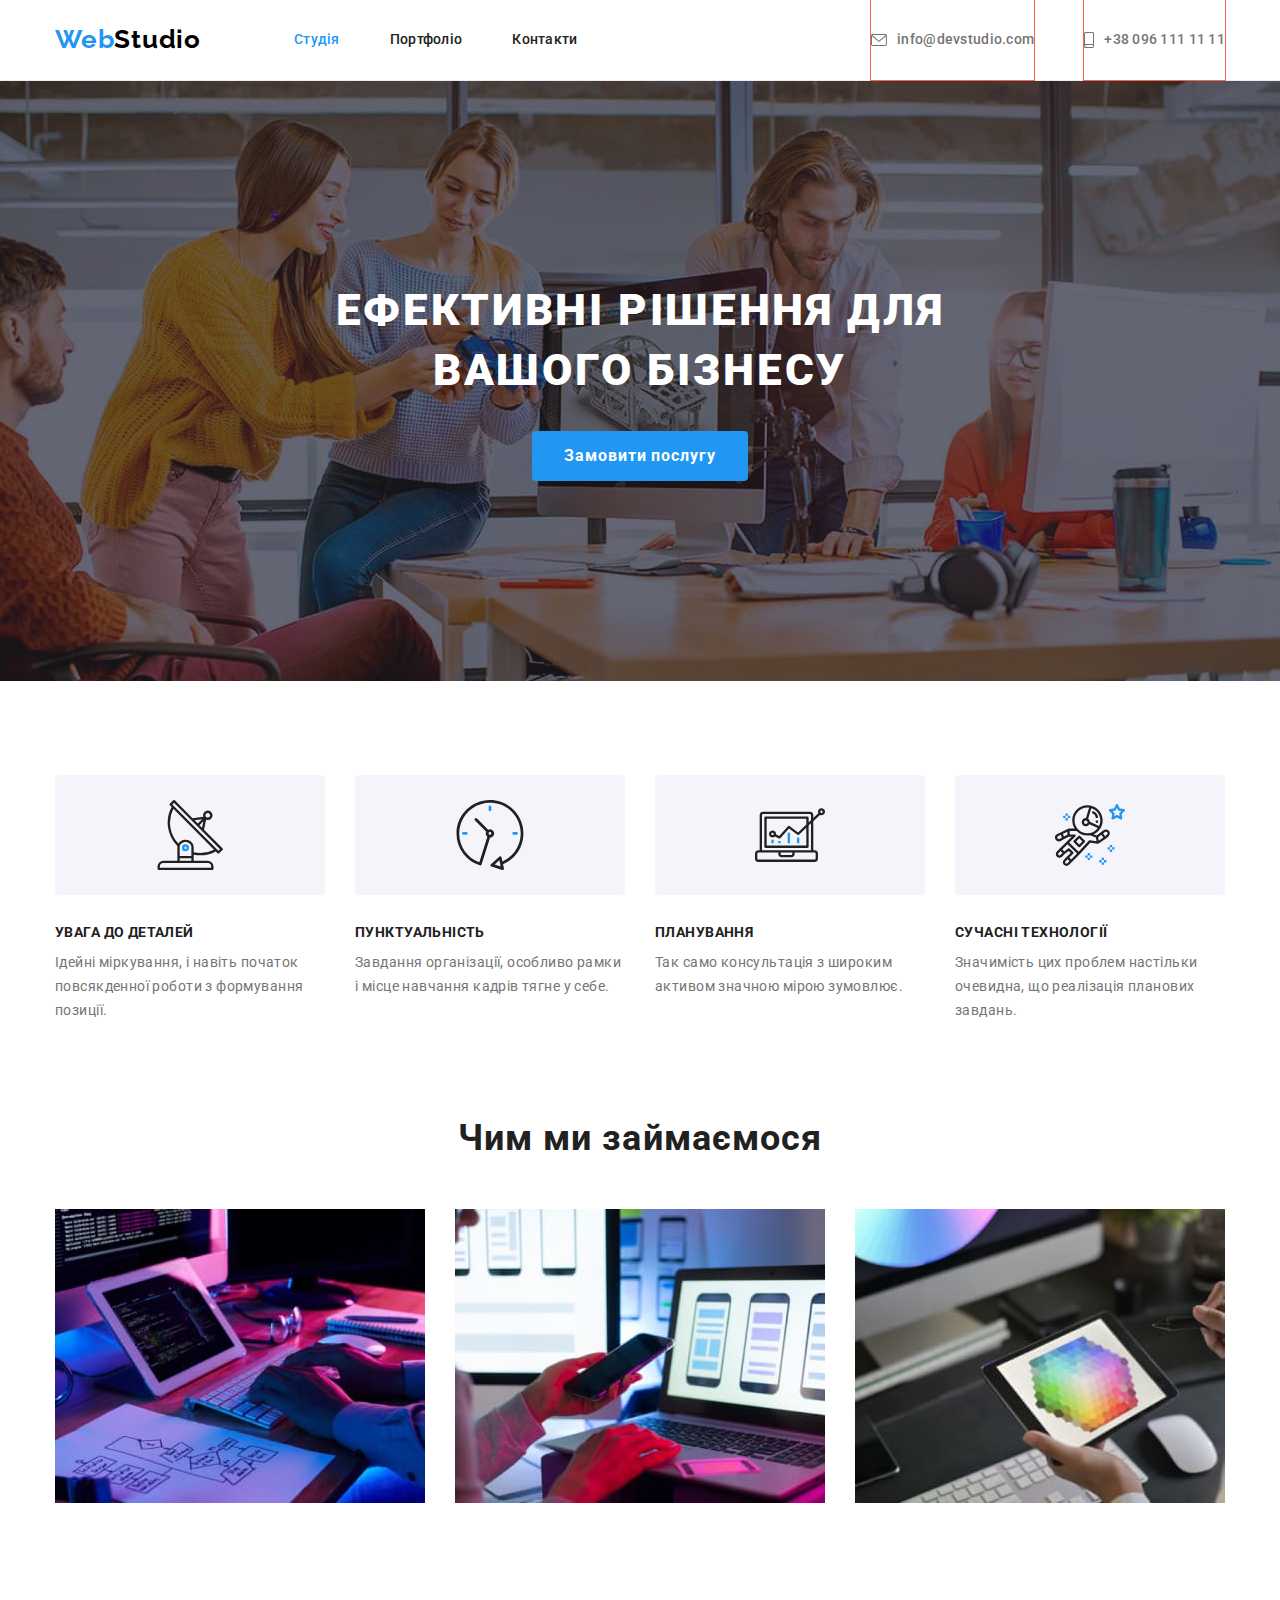
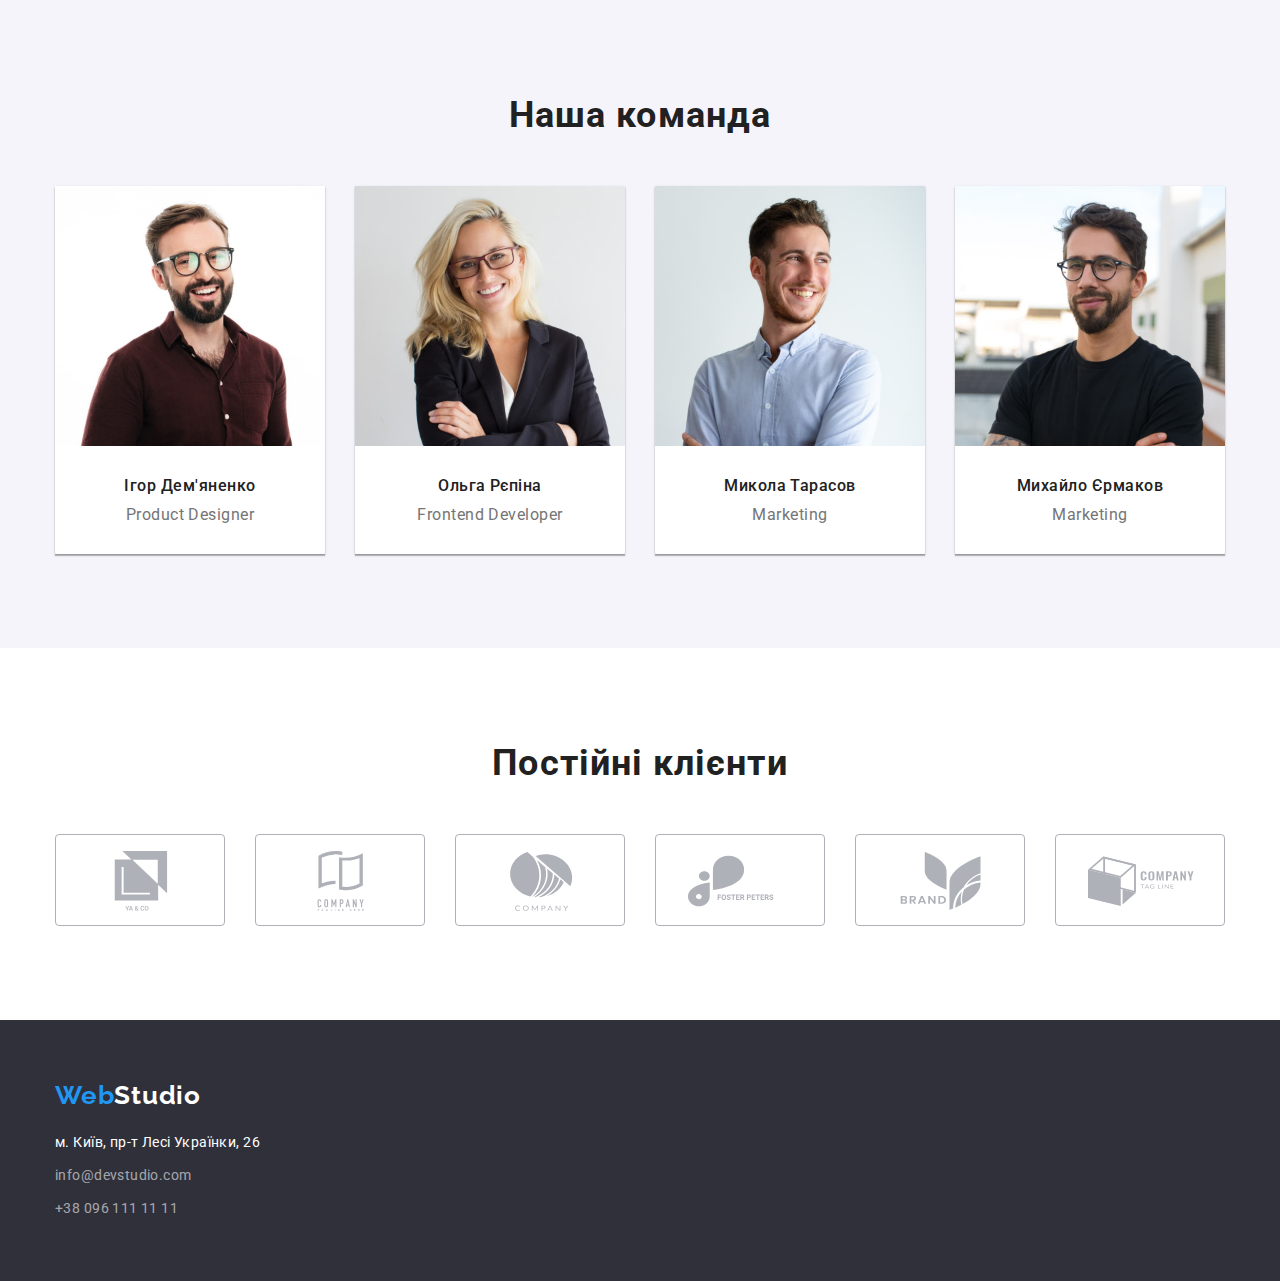
==== commit 9c21a40f: "Add icons to contacts in Header" ====
--- a/index.html
+++ b/index.html
@@ -25,8 +25,18 @@
                      </ul>
                 </nav>
                 <ul class="contacts list">
-                    <li><a href="mailto:info@devstudio.com" class="link">info@devstudio.com</a></li>
-                    <li><a href="tel:+380961111111" class="link">+38 096 111 11 11</a></li>
+                    <li><a href="mailto:info@devstudio.com" class="mail link">
+                        <svg class="icon" width="16px" height="12px">
+                            <use href="./images/icons.svg#icon-envelope"></use>
+                        </svg>
+                        info@devstudio.com</a>
+                    </li>
+                    <li><a href="tel:+380961111111" class="tel link">
+                        <svg class="icon" width="10px" height="16px">
+                            <use href="./images/icons.svg#icon-smartphone"></use>
+                        </svg>
+                        +38 096 111 11 11</a>
+                    </li>
                 </ul>
             </div>
         </div>
@@ -189,9 +199,15 @@
             <a lang="en" href="/" class="logo">Web<span class="logo-footer">Studio</span></a>
             <address class="address">
             <ul class="list">
-                <li><a href="https://goo.gl/maps/CPtrU1FHBa2aNyZL9" target="_blank" rel="noopener noreferrer nofollow" class="location link">м. Київ, пр-т Лесі Українки, 26</a></li>
-                <li><a href="mailto:info@devstudio.com" class="mail link">info@devstudio.com</a></li>
-                <li><a href="tel:+380961111111" class="tel link">+38 096 111 11 11</a></li>
+                <li>
+                    <a href="https://goo.gl/maps/CPtrU1FHBa2aNyZL9"         target="_blank" rel="noopener noreferrer nofollow" class="location link">м. Київ, пр-т Лесі Українки, 26</a>
+                </li>
+                <li>
+                    <a href="mailto:info@devstudio.com" class="mail link">info@devstudio.com</a>
+                </li>
+                <li>
+                    <a href="tel:+380961111111" class="tel link">+38 096 111 11 11</a>
+                </li>
             </ul>
             </address>
         </div>
--- a/css/styles.css
+++ b/css/styles.css
@@ -179,17 +179,34 @@
 }
 
 .contacts .link {
-    display: inline-block;
+    display: flex;
+    gap: 10px;
+    align-items: center;
     padding-top: 32px;
     padding-bottom: 32px;
 
     color: var(--primary-text-color);
+
+    outline: 1px solid tomato;
 }
 
 .contacts .link:hover,
 .contacts .link:focus {
-    color: var(--accent-color);
-}
+    color: var(--accent-color);    
+}
+
+.contacts .icon {
+    fill: currentColor;
+}
+
+
+/* .contacts .mail::before {
+    content: '';
+    display: inline-block;
+    background-image: url(../images/icons.svg#icon-envelope);
+    width: 16px;
+    height: 12px;
+} */
 
 /* Main */
 
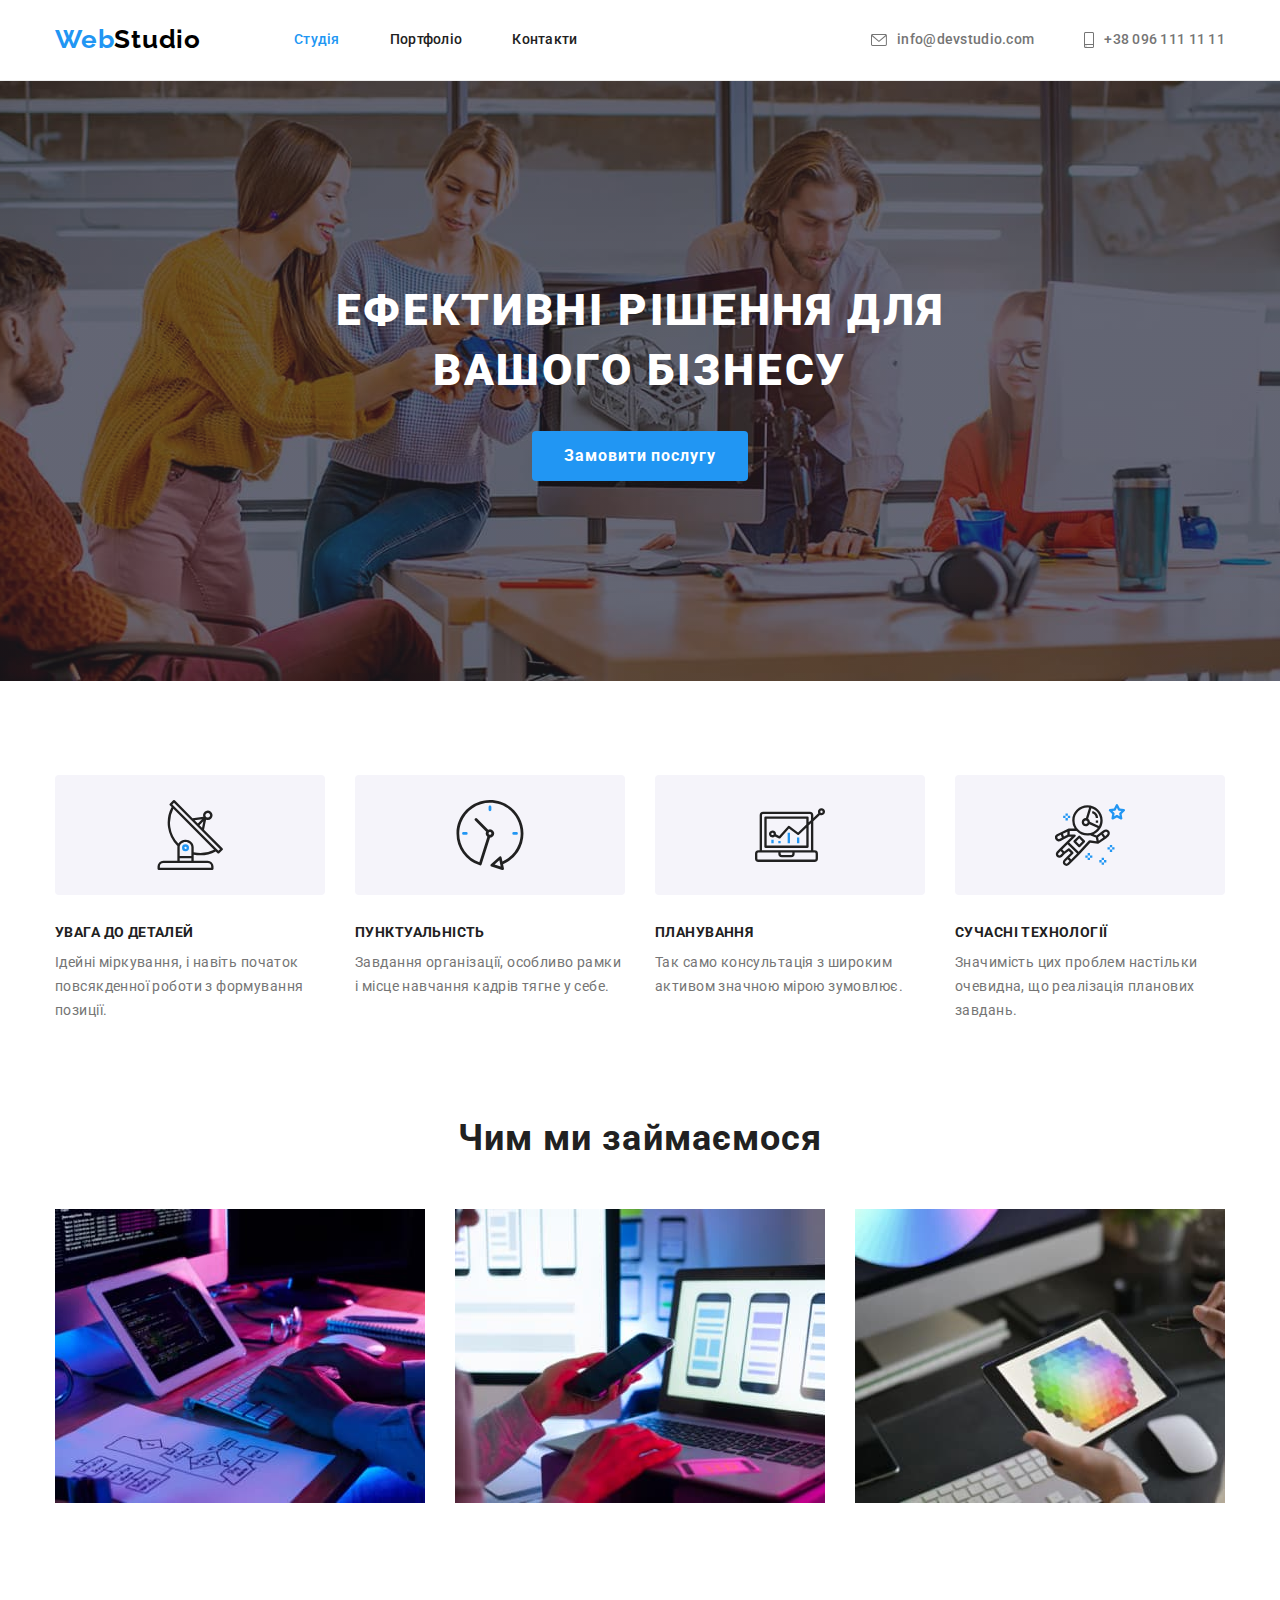
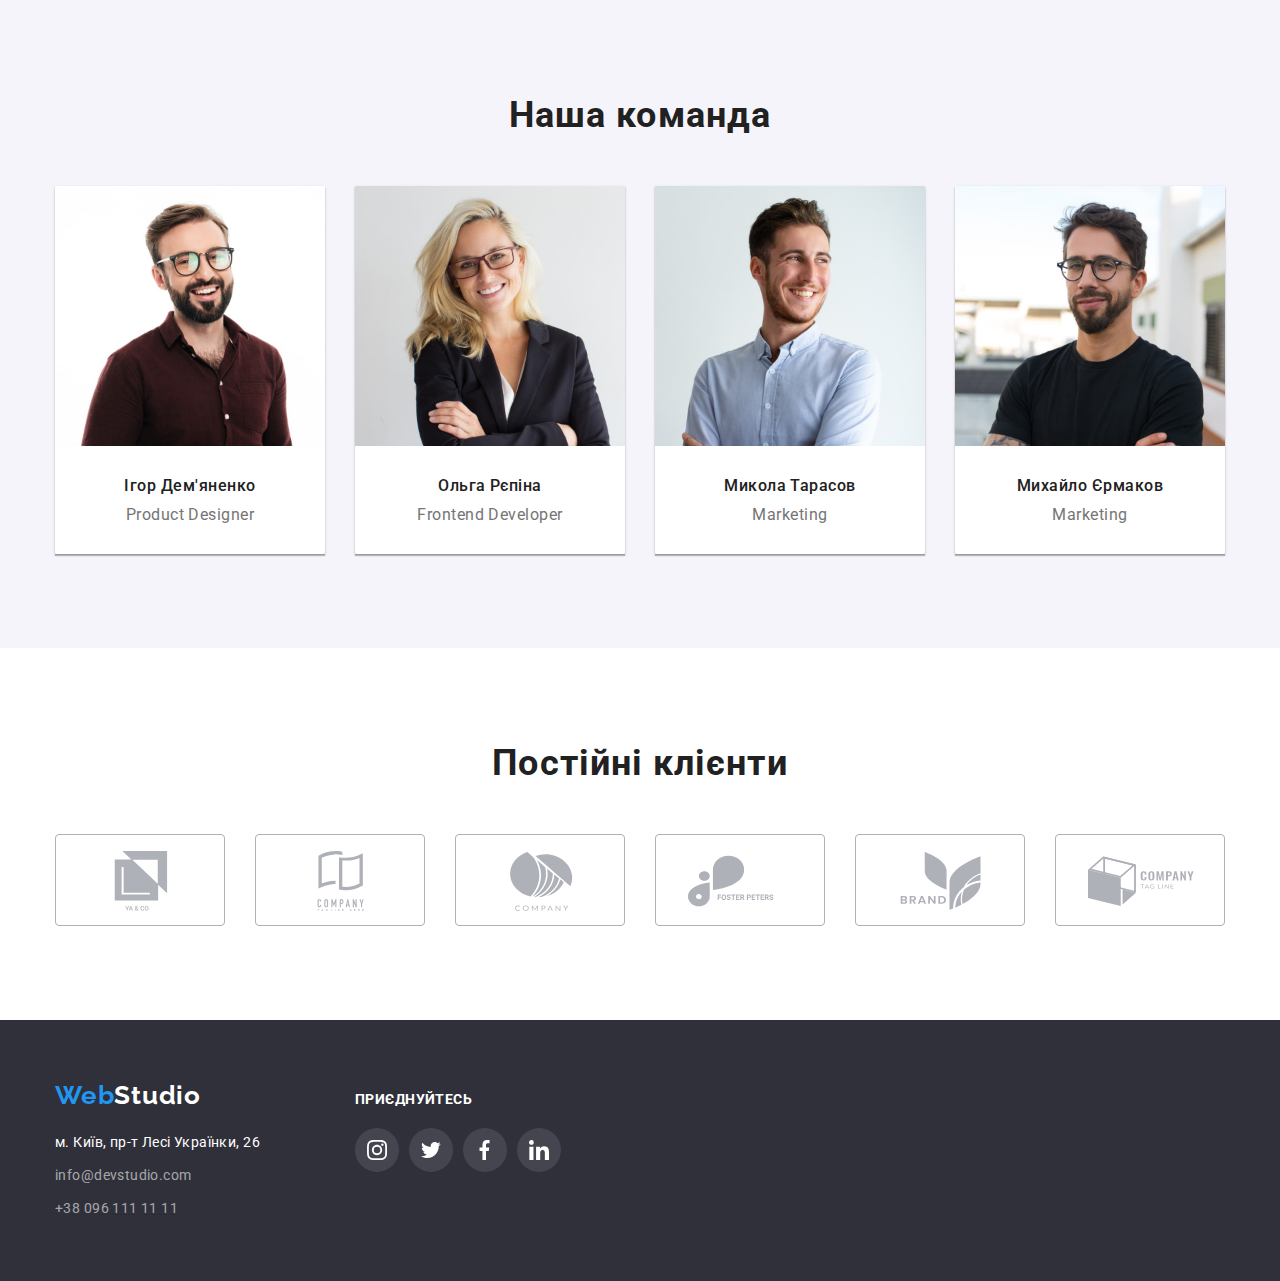
==== commit 9c4a1e17: "Add Socials icons in Footer" ====
--- a/index.html
+++ b/index.html
@@ -148,42 +148,42 @@
                 <h2 class="section-title">Постійні клієнти</h2>
                 <ul class="clients-list list">
                     <li class="item">
-                        <a href="#" class="clients-link link">
+                        <a class="clients-link link" href="#" target="_blank" rel="noopener noreferrer nofollow">
                             <svg class="clients-icon">
                                 <use href="./images/icons.svg#icon-client-1"></use>
                             </svg>
                         </a>
                     </li>
                     <li class="item">
-                        <a href="#" class="clients-link link">
+                        <a class="clients-link link" href="#" target="_blank" rel="noopener noreferrer nofollow">
                             <svg class="clients-icon">
                                 <use href="./images/icons.svg#icon-client-2"></use>
                             </svg>
                         </a>
                     </li>
                     <li class="item">
-                        <a href="#" class="clients-link link">
+                        <a class="clients-link link" href="#" target="_blank" rel="noopener noreferrer nofollow">
                             <svg class="clients-icon">
                                 <use href="./images/icons.svg#icon-client-3"></use>
                             </svg>
                         </a>
                     </li>
                     <li class="item">
-                        <a href="#" class="clients-link link">
+                        <a class="clients-link link" href="#" target="_blank" rel="noopener noreferrer nofollow">
                             <svg class="clients-icon">
                                 <use href="./images/icons.svg#icon-client-4"></use>
                             </svg>
                         </a>
                     </li>
                     <li class="item">
-                        <a href="#" class="clients-link link">
+                        <a class="clients-link link" href="#" target="_blank" rel="noopener noreferrer nofollow">
                             <svg class="clients-icon">
                                 <use href="./images/icons.svg#icon-client-5"></use>
                             </svg>
                         </a>
                     </li>
                     <li class="item">
-                        <a href="#" class="clients-link link">
+                        <a class="clients-link link" href="#" target="_blank" rel="noopener noreferrer nofollow">
                             <svg class="clients-icon">
                                 <use href="./images/icons.svg#icon-client-6"></use>
                             </svg>
@@ -196,20 +196,57 @@
     <!--Підвал сайту-->
     <footer class="footer">
         <div class="container">
-            <a lang="en" href="/" class="logo">Web<span class="logo-footer">Studio</span></a>
-            <address class="address">
-            <ul class="list">
-                <li>
-                    <a href="https://goo.gl/maps/CPtrU1FHBa2aNyZL9"         target="_blank" rel="noopener noreferrer nofollow" class="location link">м. Київ, пр-т Лесі Українки, 26</a>
-                </li>
-                <li>
-                    <a href="mailto:info@devstudio.com" class="mail link">info@devstudio.com</a>
-                </li>
-                <li>
-                    <a href="tel:+380961111111" class="tel link">+38 096 111 11 11</a>
-                </li>
-            </ul>
-            </address>
+            <div class="footer-box">
+                <div>
+                    <a lang="en" href="/" class="logo">Web<span class="logo-footer">Studio</span></a>
+                    <address class="address">
+                        <ul class="list">
+                            <li>
+                                <a class="location link" href="https://goo.gl/maps/CPtrU1FHBa2aNyZL9" target="_blank" rel="noopener noreferrer nofollow">м. Київ, пр-т Лесі Українки, 26</a>
+                            </li>
+                            <li>
+                                <a class="mail link" href="mailto:info@devstudio.com">info@devstudio.com</a>
+                            </li>
+                            <li>
+                                <a class="tel link" href="tel:+380961111111">+38 096 111 11 11</a>
+                            </li>
+                        </ul>
+                    </address>
+                </div>
+                <div class="socials">
+                    <h3 class="socials-title">Приєднуйтесь</h3>
+                    <ul class="socials-list list">
+                        <li class="socials-item">
+                           <a class="link" href="https://instagram.com" target="_blank" rel="noopener noreferrer nofollow">
+                                <svg class="icon" width="20px" height="20px">
+                                    <use href="./images/icons.svg#icon-instagram"></use>
+                                </svg>
+                            </a>
+                        </li>
+                        <li class="socials-item">
+                           <a class="link" href="https://twitter.com/" target="_blank" rel="noopener noreferrer nofollow">
+                                <svg class="icon" width="20px" height="20px">
+                                    <use href="./images/icons.svg#icon-twitter"></use>
+                                </svg>
+                            </a>
+                        </li>
+                        <li class="socials-item">
+                           <a class="link" href="https://facebook.com" target="_blank" rel="noopener noreferrer nofollow">
+                                <svg class="icon" width="20px" height="20px">
+                                    <use href="./images/icons.svg#icon-facebook"></use>
+                                </svg>
+                            </a>
+                        </li>
+                        <li class="socials-item">
+                           <a class="link" href="https://linkedin.com" target="_blank" rel="noopener noreferrer nofollow">
+                                <svg class="icon" width="20px" height="20px">
+                                    <use href="./images/icons.svg#icon-linkedin"></use>
+                                </svg>
+                            </a>
+                        </li>
+                    </ul>
+                </div>
+            </div>
         </div>
     </footer>
 </body>
--- a/css/styles.css
+++ b/css/styles.css
@@ -20,6 +20,8 @@
     --project-caption-border-color: #EEEEEE;
     --footer-text-color: #FFFFFF96;
     --location-text-color: #FFFFFF;
+    --socials-text-color: #FFFFFF;
+    --footer-icon-bcg-color: rgba(255, 255, 255, 0.1);
 }
 
 html {
@@ -55,7 +57,7 @@
     margin: 0;
 }
 
-.button {
+.button { 
     padding: 0;
     border: 0;
 }
@@ -100,6 +102,10 @@
 /*Header*/
 
 .header {
+    max-width: 1600px;
+    margin-left: auto;
+    margin-right: auto;
+
     border-bottom: 1px solid var(--header-line-border-color);
 }
 
@@ -186,8 +192,6 @@
     padding-bottom: 32px;
 
     color: var(--primary-text-color);
-
-    outline: 1px solid tomato;
 }
 
 .contacts .link:hover,
@@ -262,14 +266,12 @@
     cursor: pointer;
 }
 
-/* .btn-order:hover,
-.btn-order:focus {
-    outline: 0;
-} */
-
     /* Section */
 
 .section {
+    max-width: 1600px;
+    margin-left: auto;
+    margin-right: auto;
     padding-top: 94px;
     padding-bottom: 94px;
 }
@@ -418,10 +420,15 @@
     justify-content: space-between;
 }
 
+.clients .item {
+    width: 170px;
+    height: 92px;
+}
+
 .clients .link {
     display: block; 
-    width: 170px;
-    height: 92px;
+    width: 100%;
+    height: 100%;
     padding: 16px 32px;
 
     border: 1px solid var(--clients-border-color);
@@ -476,7 +483,6 @@
     box-shadow: 0px 3px 1px rgba(0, 0, 0, 0.1), 0px 1px 2px rgba(0, 0, 0, 0.08), 0px 2px 2px rgba(0, 0, 0, 0.12);
     
     border: none;
-    /* outline: none; */
 }
 
 
@@ -528,7 +534,11 @@
     border-bottom: 1px solid var(--project-caption-border-color);
 }
 
-.card:hover {
+.card .link{ 
+    display: block;
+}
+
+.card .link:hover {
     box-shadow: 0px 1px 1px rgba(0, 0, 0, 0.12), 0px 4px 4px rgba(0, 0, 0, 0.06), 1px 4px 6px rgba(0, 0, 0, 0.16);
 }
 
@@ -542,6 +552,9 @@
 /* Footer */
 
 .footer {
+    max-width: 1600px;
+    margin-left: auto;
+    margin-right: auto;
     padding-top: 60px;
     padding-bottom: 60px;
 
@@ -557,8 +570,13 @@
     color: var(--logo-footer);
 }
 
+.footer-box {
+    display: flex;
+    gap: 95px;
+    align-items: baseline;
+}
+
     /* Address */
-
 
 .address .link {
     display: inline-block;
@@ -584,4 +602,50 @@
 .address .tel {
     display: inlinea-block;
     margin-bottom: 0px;
+}
+
+        /* Socials */
+
+.socials-title {
+    margin-bottom: 20px;
+
+    color: var(--socials-text-color);
+
+    font-size: 14px;
+    line-height: 1.14;
+    text-transform: uppercase;
+    letter-spacing: 0.03em;
+}
+
+.socials-list {
+    display: flex;
+    gap:10px;
+}
+
+.socials .socials-item {
+    width: 44px;
+    height: 44px;
+    border-radius: 50%;
+
+    background-color: var(--footer-icon-bcg-color);
+}
+
+.socials .link {
+    display: flex;
+    align-items: center;
+    justify-content: center;
+    width: 100%;
+    height: 100%;
+    border-radius: 50%;
+
+}
+
+.socials .link:hover {
+    background-color: var(--accent-color);
+}
+
+.socials-list .icon {
+    display: block;
+
+    fill: var(--socials-text-color);
 }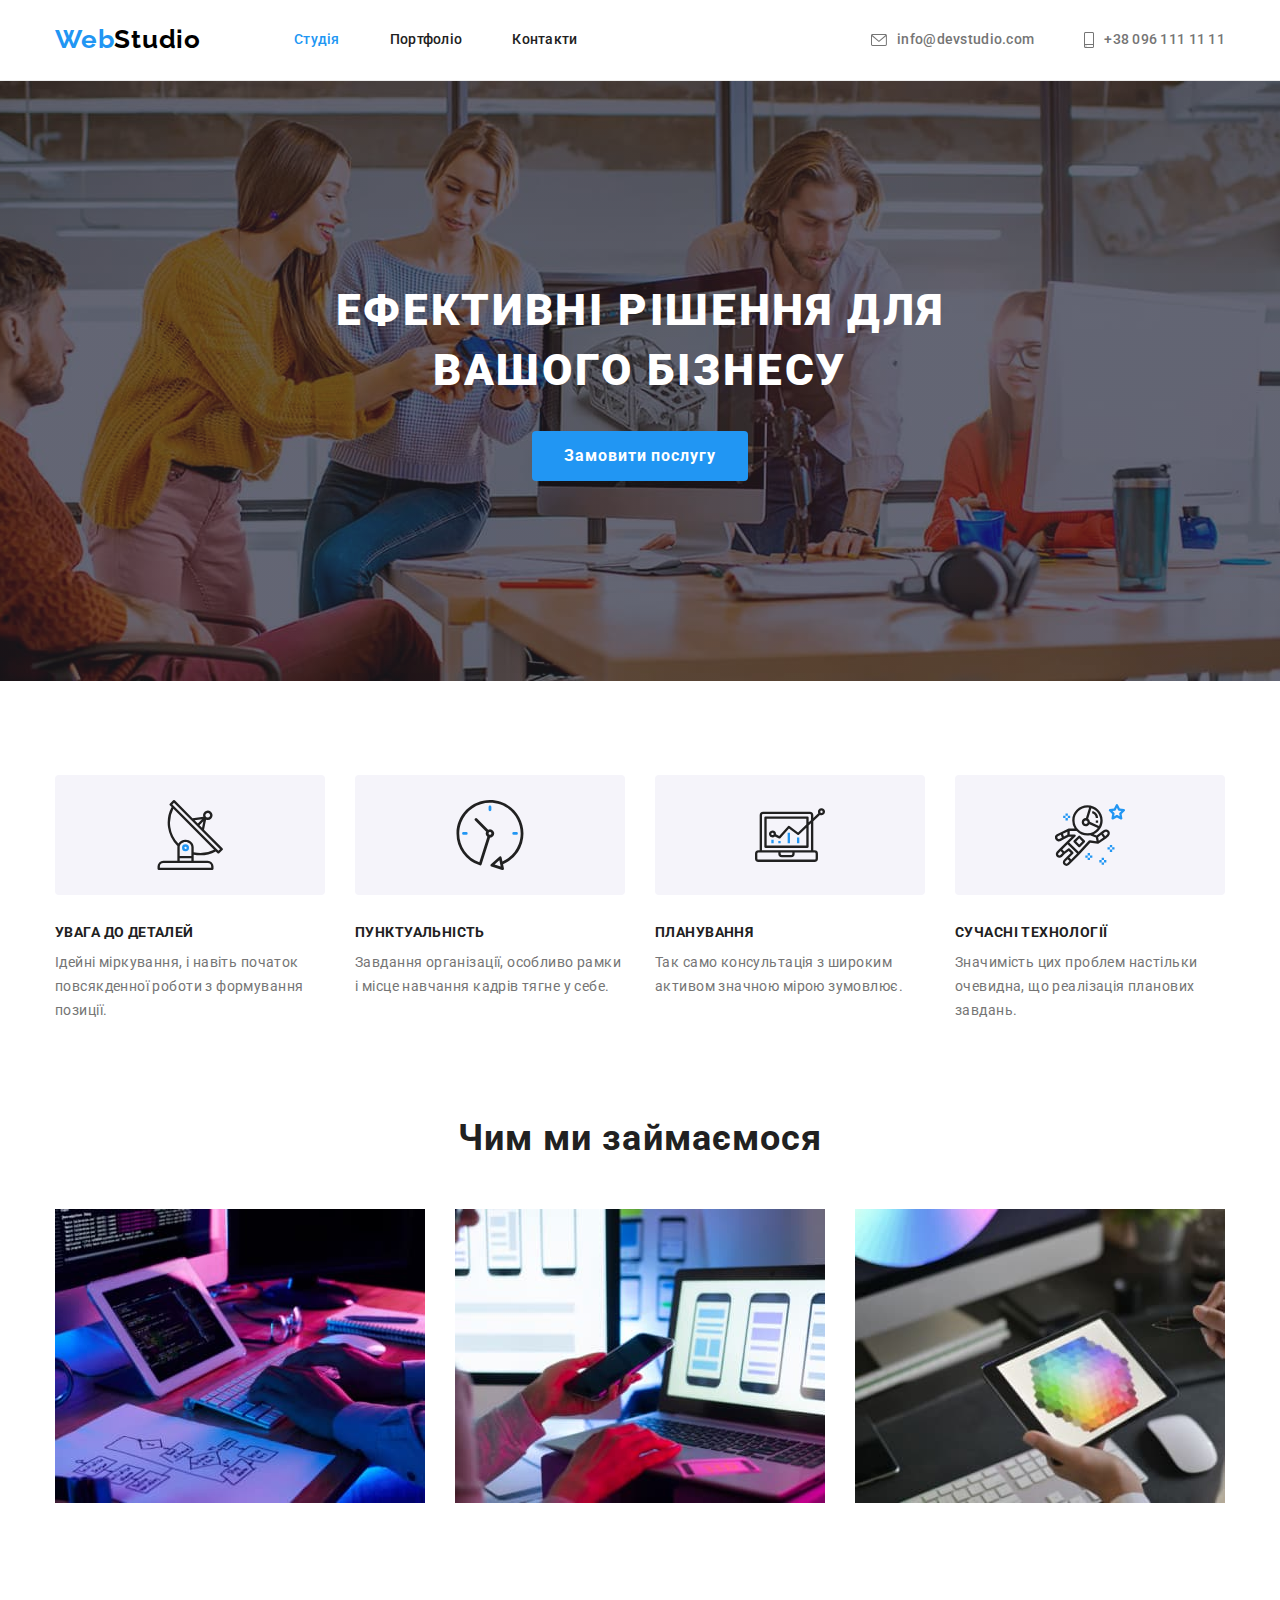
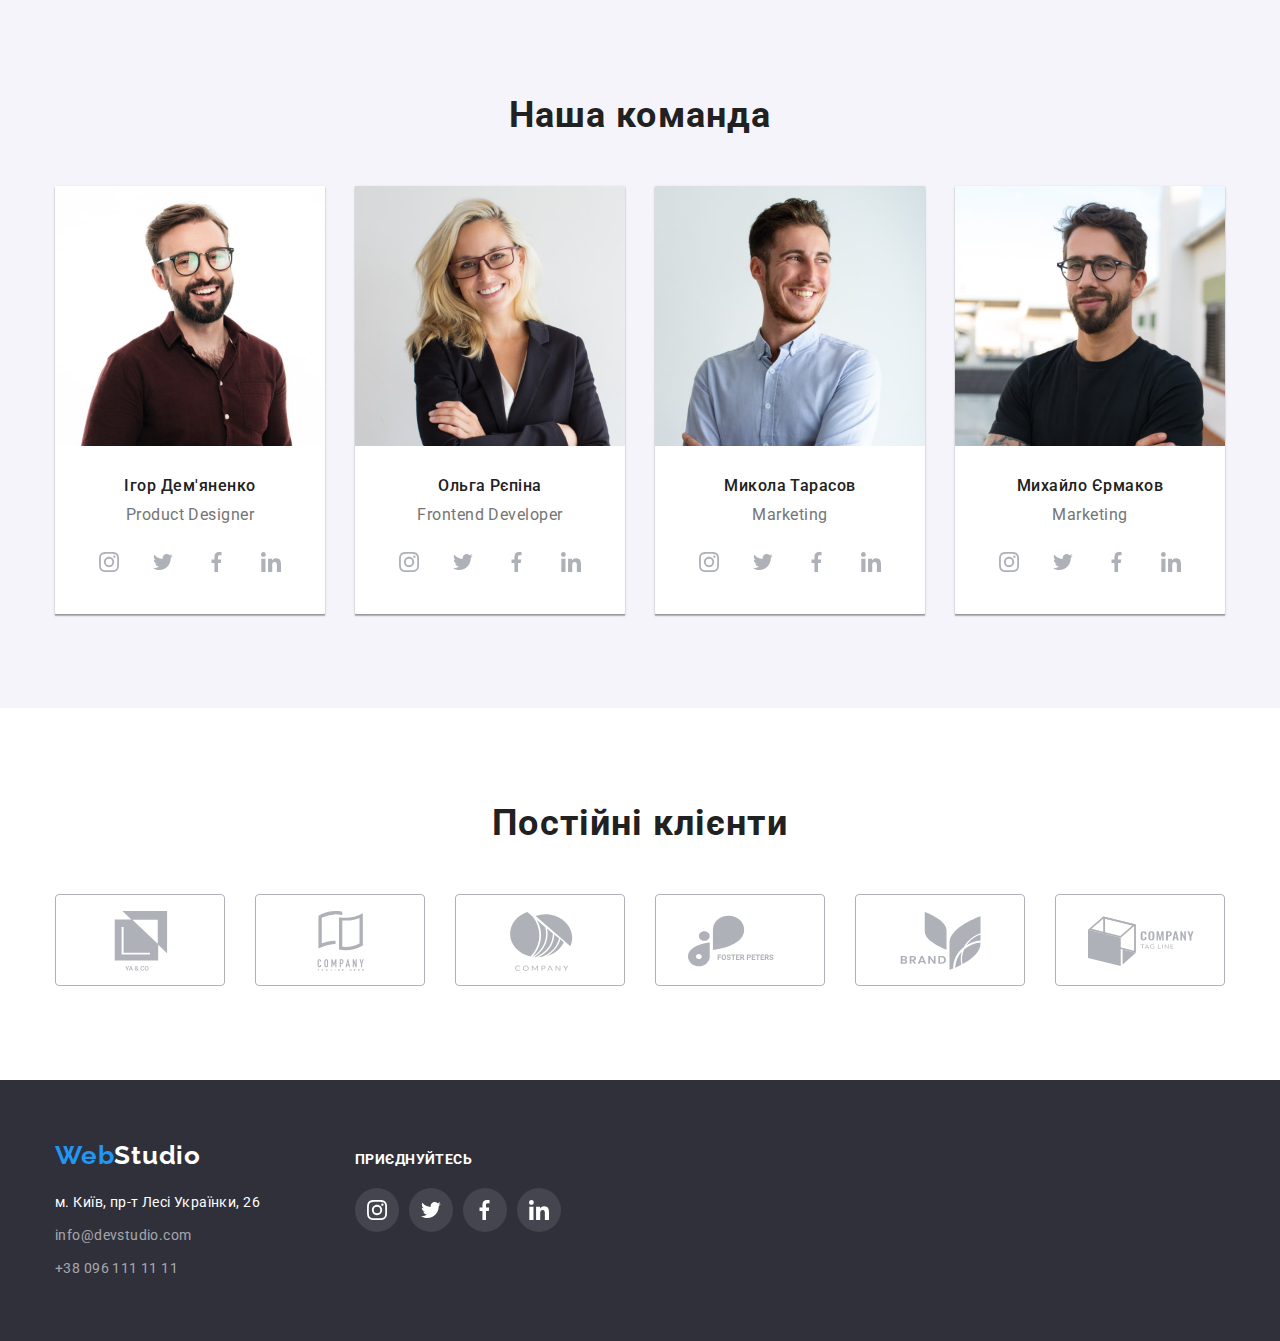
==== commit 9509f9b9: "Add Socials  icons to Team" ====
--- a/index.html
+++ b/index.html
@@ -115,6 +115,38 @@
                         <div class="card">
                             <h3 class="title">Ігор Дем'яненко</h3>
                             <p class="text" lang="en">Product Designer</p>
+                            <div class="team-socials socials">                    
+                                <ul class="socials-list list">
+                                    <li class="socials-item">
+                                        <a class="link" href="https://instagram.com" target="_blank" rel="noopener noreferrer nofollow">
+                                            <svg class="icon" width="20px" height="20px">
+                                                <use href="./images/icons.svg#icon-instagram"></use>
+                                            </svg>
+                                        </a>
+                                    </li>
+                                    <li class="socials-item">
+                                        <a class="link" href="https://twitter.com/" target="_blank" rel="noopener noreferrer nofollow">
+                                            <svg class="icon" width="20px" height="20px">
+                                                <use href="./images/icons.svg#icon-twitter"></use>
+                                            </svg>
+                                        </a>
+                                    </li>
+                                    <li class="socials-item">
+                                        <a class="link" href="https://facebook.com" target="_blank" rel="noopener noreferrer nofollow">
+                                            <svg class="icon" width="20px" height="20px">
+                                                <use href="./images/icons.svg#icon-facebook"></use>
+                                            </svg>
+                                        </a>
+                                    </li>
+                                    <li class="socials-item">
+                                        <a class="link" href="https://linkedin.com" target="_blank" rel="noopener noreferrer nofollow">
+                                            <svg class="icon" width="20px" height="20px">
+                                                <use href="./images/icons.svg#icon-linkedin"></use>
+                                            </svg>
+                                        </a>
+                                    </li>
+                                </ul>
+                            </div>
                         </div>
                      </li>
                     <li class="item">
@@ -122,6 +154,38 @@
                         <div class="card">
                             <h3 class="title">Ольга Рєпіна</h3>
                             <p class="text" lang="en">Frontend Developer</p>
+                            <div class="team-socials socials">                    
+                                <ul class="socials-list list">
+                                    <li class="socials-item">
+                                        <a class="link" href="https://instagram.com" target="_blank" rel="noopener noreferrer nofollow">
+                                            <svg class="icon" width="20px" height="20px">
+                                                <use href="./images/icons.svg#icon-instagram"></use>
+                                            </svg>
+                                        </a>
+                                    </li>
+                                    <li class="socials-item">
+                                        <a class="link" href="https://twitter.com/" target="_blank" rel="noopener noreferrer nofollow">
+                                            <svg class="icon" width="20px" height="20px">
+                                                <use href="./images/icons.svg#icon-twitter"></use>
+                                            </svg>
+                                        </a>
+                                    </li>
+                                    <li class="socials-item">
+                                        <a class="link" href="https://facebook.com" target="_blank" rel="noopener noreferrer nofollow">
+                                            <svg class="icon" width="20px" height="20px">
+                                                <use href="./images/icons.svg#icon-facebook"></use>
+                                            </svg>
+                                        </a>
+                                    </li>
+                                    <li class="socials-item">
+                                        <a class="link" href="https://linkedin.com" target="_blank" rel="noopener noreferrer nofollow">
+                                            <svg class="icon" width="20px" height="20px">
+                                                <use href="./images/icons.svg#icon-linkedin"></use>
+                                            </svg>
+                                        </a>
+                                    </li>
+                                </ul>
+                            </div>
                         </div>        
                     </li>
                     <li class="item">
@@ -129,6 +193,38 @@
                         <div class="card">
                             <h3 class="title">Микола Тарасов</h3>
                             <p class="text" lang="en">Marketing</p>
+                            <div class="team-socials socials">                    
+                                <ul class="socials-list list">
+                                    <li class="socials-item">
+                                        <a class="link" href="https://instagram.com" target="_blank" rel="noopener noreferrer nofollow">
+                                            <svg class="icon" width="20px" height="20px">
+                                                <use href="./images/icons.svg#icon-instagram"></use>
+                                            </svg>
+                                        </a>
+                                    </li>
+                                    <li class="socials-item">
+                                        <a class="link" href="https://twitter.com/" target="_blank" rel="noopener noreferrer nofollow">
+                                            <svg class="icon" width="20px" height="20px">
+                                                <use href="./images/icons.svg#icon-twitter"></use>
+                                            </svg>
+                                        </a>
+                                    </li>
+                                    <li class="socials-item">
+                                        <a class="link" href="https://facebook.com" target="_blank" rel="noopener noreferrer nofollow">
+                                            <svg class="icon" width="20px" height="20px">
+                                                <use href="./images/icons.svg#icon-facebook"></use>
+                                            </svg>
+                                        </a>
+                                    </li>
+                                    <li class="socials-item">
+                                        <a class="link" href="https://linkedin.com" target="_blank" rel="noopener noreferrer nofollow">
+                                            <svg class="icon" width="20px" height="20px">
+                                                <use href="./images/icons.svg#icon-linkedin"></use>
+                                            </svg>
+                                        </a>
+                                    </li>
+                                </ul>
+                            </div>
                         </div>
                     </li>
                     <li class="item">
@@ -136,6 +232,38 @@
                         <div class="card">
                             <h3 class="title">Михайло Єрмаков</h3>
                             <p class="text" lang="en">Marketing</p>
+                            <div class="team-socials socials">                    
+                                <ul class="socials-list list">
+                                    <li class="socials-item">
+                                        <a class="link" href="https://instagram.com" target="_blank" rel="noopener noreferrer nofollow">
+                                            <svg class="icon" width="20px" height="20px">
+                                                <use href="./images/icons.svg#icon-instagram"></use>
+                                            </svg>
+                                        </a>
+                                    </li>
+                                    <li class="socials-item">
+                                        <a class="link" href="https://twitter.com/" target="_blank" rel="noopener noreferrer nofollow">
+                                            <svg class="icon" width="20px" height="20px">
+                                                <use href="./images/icons.svg#icon-twitter"></use>
+                                            </svg>
+                                        </a>
+                                    </li>
+                                    <li class="socials-item">
+                                        <a class="link" href="https://facebook.com" target="_blank" rel="noopener noreferrer nofollow">
+                                            <svg class="icon" width="20px" height="20px">
+                                                <use href="./images/icons.svg#icon-facebook"></use>
+                                            </svg>
+                                        </a>
+                                    </li>
+                                    <li class="socials-item">
+                                        <a class="link" href="https://linkedin.com" target="_blank" rel="noopener noreferrer nofollow">
+                                            <svg class="icon" width="20px" height="20px">
+                                                <use href="./images/icons.svg#icon-linkedin"></use>
+                                            </svg>
+                                        </a>
+                                    </li>
+                                </ul>
+                            </div>
                         </div>
                     </li>
                 </ul>
@@ -213,8 +341,8 @@
                         </ul>
                     </address>
                 </div>
-                <div class="socials">
-                    <h3 class="socials-title">Приєднуйтесь</h3>
+                <div class="footer-socials socials">
+                    <h3 class="title">Приєднуйтесь</h3>
                     <ul class="socials-list list">
                         <li class="socials-item">
                            <a class="link" href="https://instagram.com" target="_blank" rel="noopener noreferrer nofollow">
--- a/css/styles.css
+++ b/css/styles.css
@@ -11,7 +11,8 @@
     --slogan-text-color: #FFFFFF;
     --advantages-box-background-color: #F5F4FA;
     --team-background-color: #F5F4FA;
-    --socials-icon-fill: #AFB1B8;
+    --team-icon-fill: #AFB1B8;
+    --team-accent-icon-fill: #FFFFFF;
     --clients-icon-fill: #AFB1B8;
     --clients-border-color: #AFB1B8;
     --btn-accent-text-color: #FFFFFF;
@@ -20,7 +21,8 @@
     --project-caption-border-color: #EEEEEE;
     --footer-text-color: #FFFFFF96;
     --location-text-color: #FFFFFF;
-    --socials-text-color: #FFFFFF;
+    --footer-socials-text-color: #FFFFFF;
+    --footer-icon-fill: #FFFFFF;
     --footer-icon-bcg-color: rgba(255, 255, 255, 0.1);
 }
 
@@ -399,7 +401,8 @@
     font-size: 16px;
     line-height: 1.19;
     text-align: center;
-    letter-spacing: 0.03em;   
+    letter-spacing: 0.03em;
+    margin-bottom: 16px; 
 }
 
 .team .img {
@@ -606,17 +609,6 @@
 
         /* Socials */
 
-.socials-title {
-    margin-bottom: 20px;
-
-    color: var(--socials-text-color);
-
-    font-size: 14px;
-    line-height: 1.14;
-    text-transform: uppercase;
-    letter-spacing: 0.03em;
-}
-
 .socials-list {
     display: flex;
     gap:10px;
@@ -626,8 +618,6 @@
     width: 44px;
     height: 44px;
     border-radius: 50%;
-
-    background-color: var(--footer-icon-bcg-color);
 }
 
 .socials .link {
@@ -637,15 +627,52 @@
     width: 100%;
     height: 100%;
     border-radius: 50%;
-
-}
-
-.socials .link:hover {
+}
+
+            /*Team Socials*/
+
+.team  .socials-list {
+    justify-content: center;
+}
+
+.team-socials .socials-item {
+    
+    background-color: var(--main-background-color);  
+}
+
+.team .link {
+    fill: var(--team-icon-fill);
+}
+
+.team-socials .link:hover {
+    background-color: var(--accent-color); 
+    fill: var(--team-accent-icon-fill);
+}
+
+
+            /* Footer Socials*/
+
+.footer-socials .title {
+    margin-bottom: 20px;
+
+    color: var(--footer-socials-text-color);
+
+    font-size: 14px;
+    line-height: 1.14;
+    text-transform: uppercase;
+    letter-spacing: 0.03em;
+}
+
+.footer-socials .socials-item {
+    background-color: var(--footer-icon-bcg-color);
+}
+
+.footer-socials .link:hover {
     background-color: var(--accent-color);
 }
 
-.socials-list .icon {
+.footer-socials .icon {
     display: block;
 
-    fill: var(--socials-text-color);
+    fill: var(--footer-icon-fill);
 }